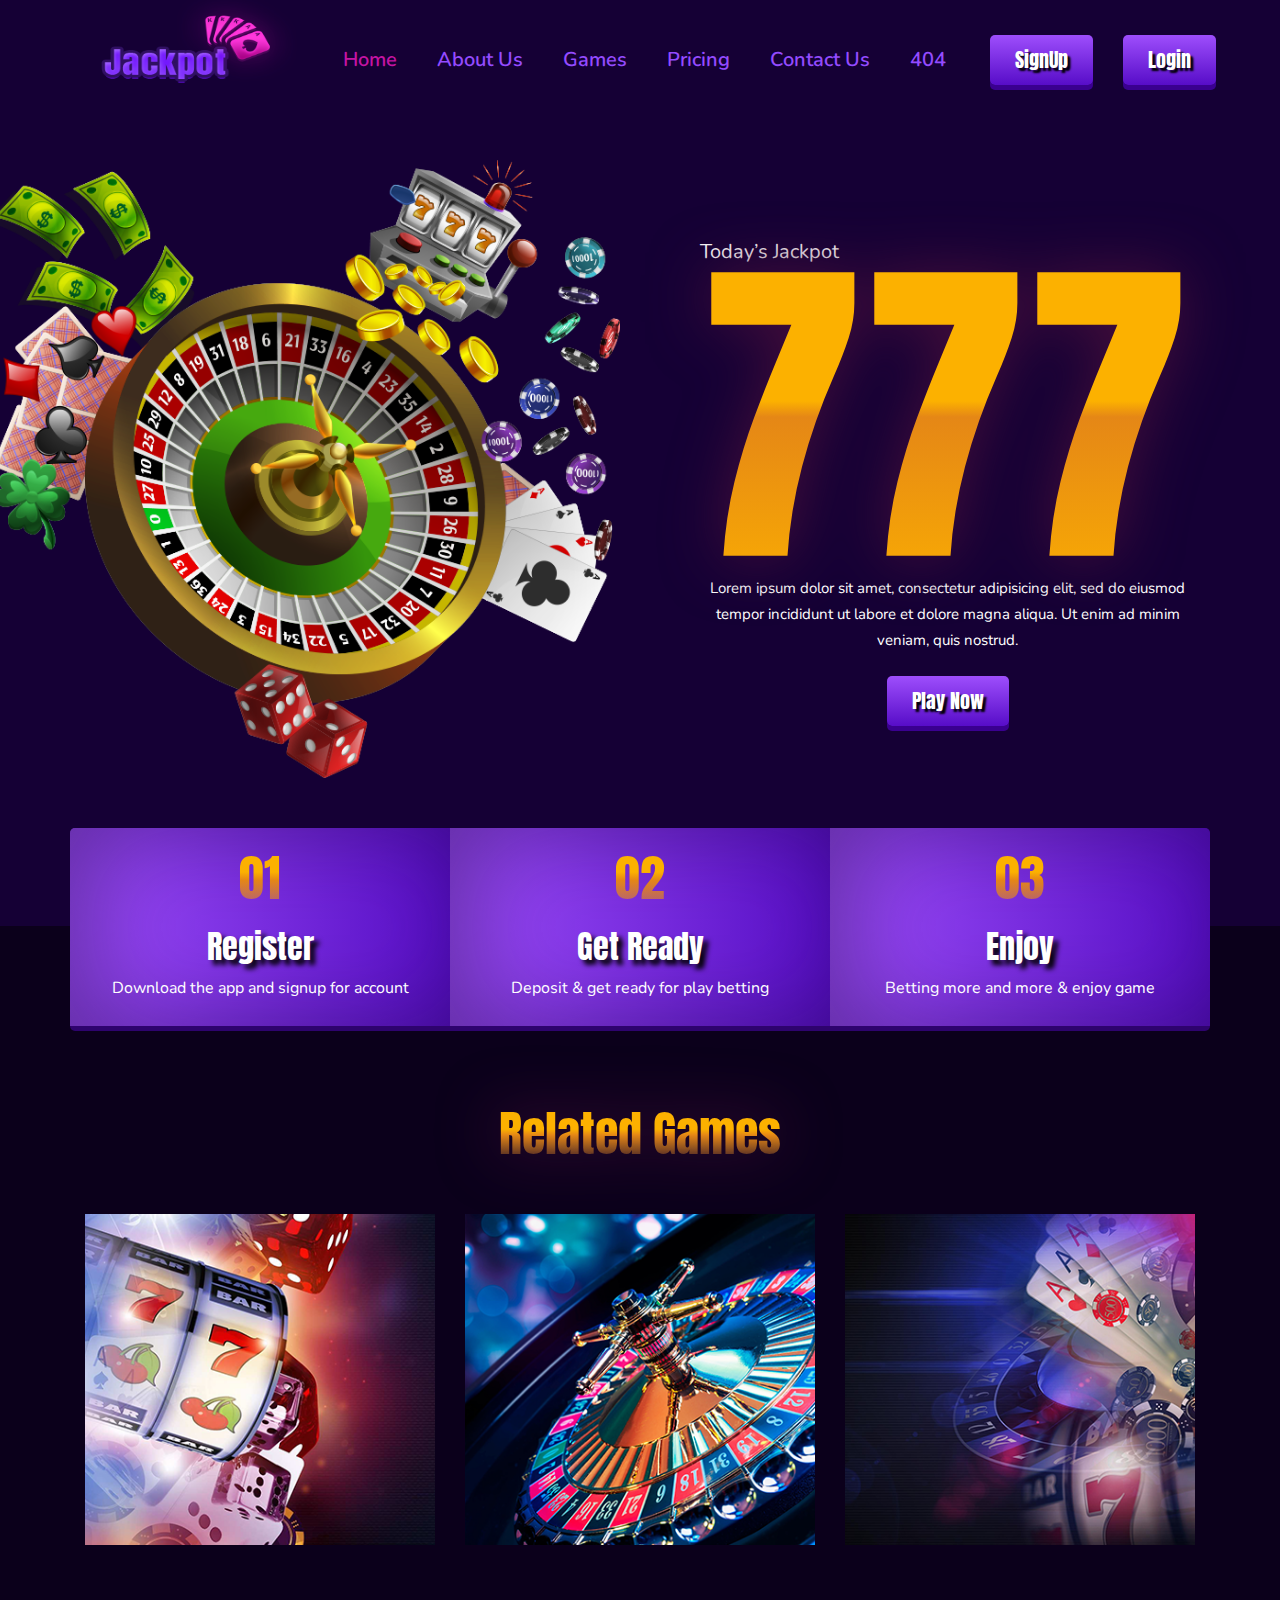
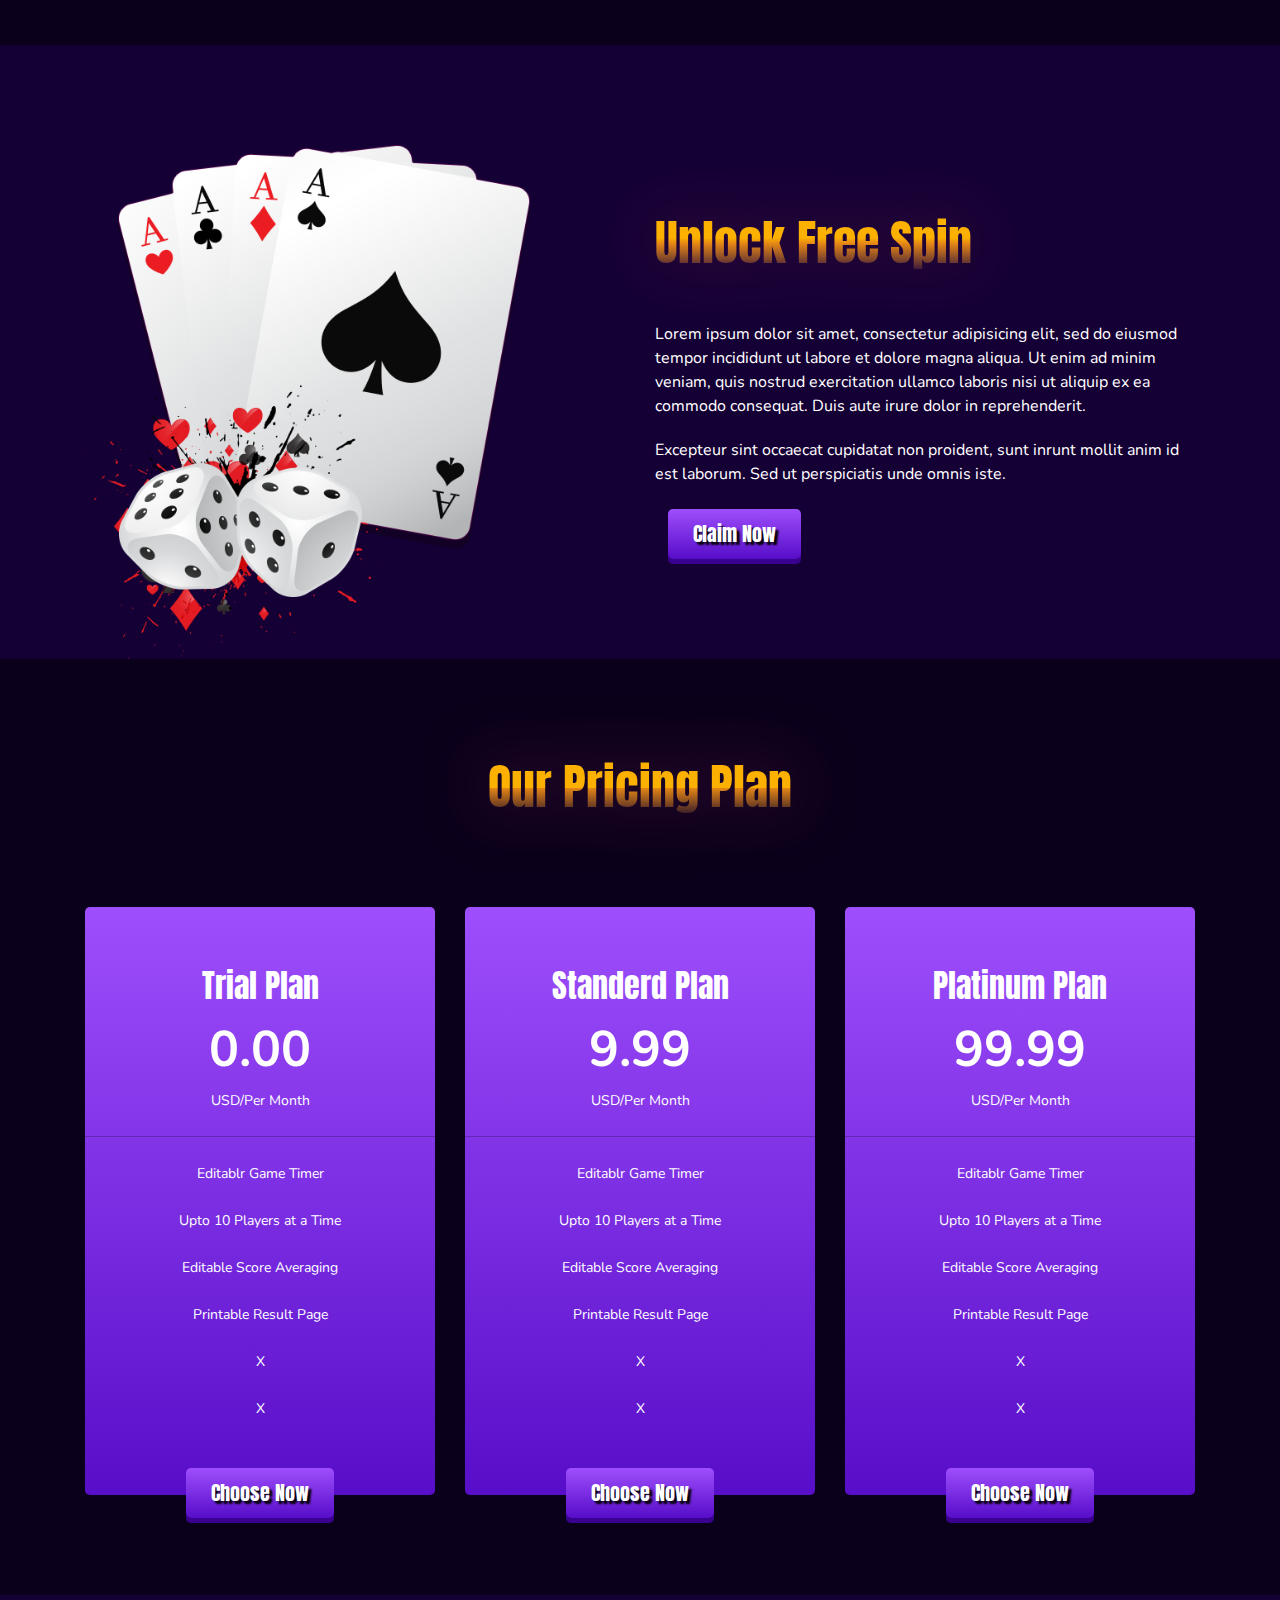
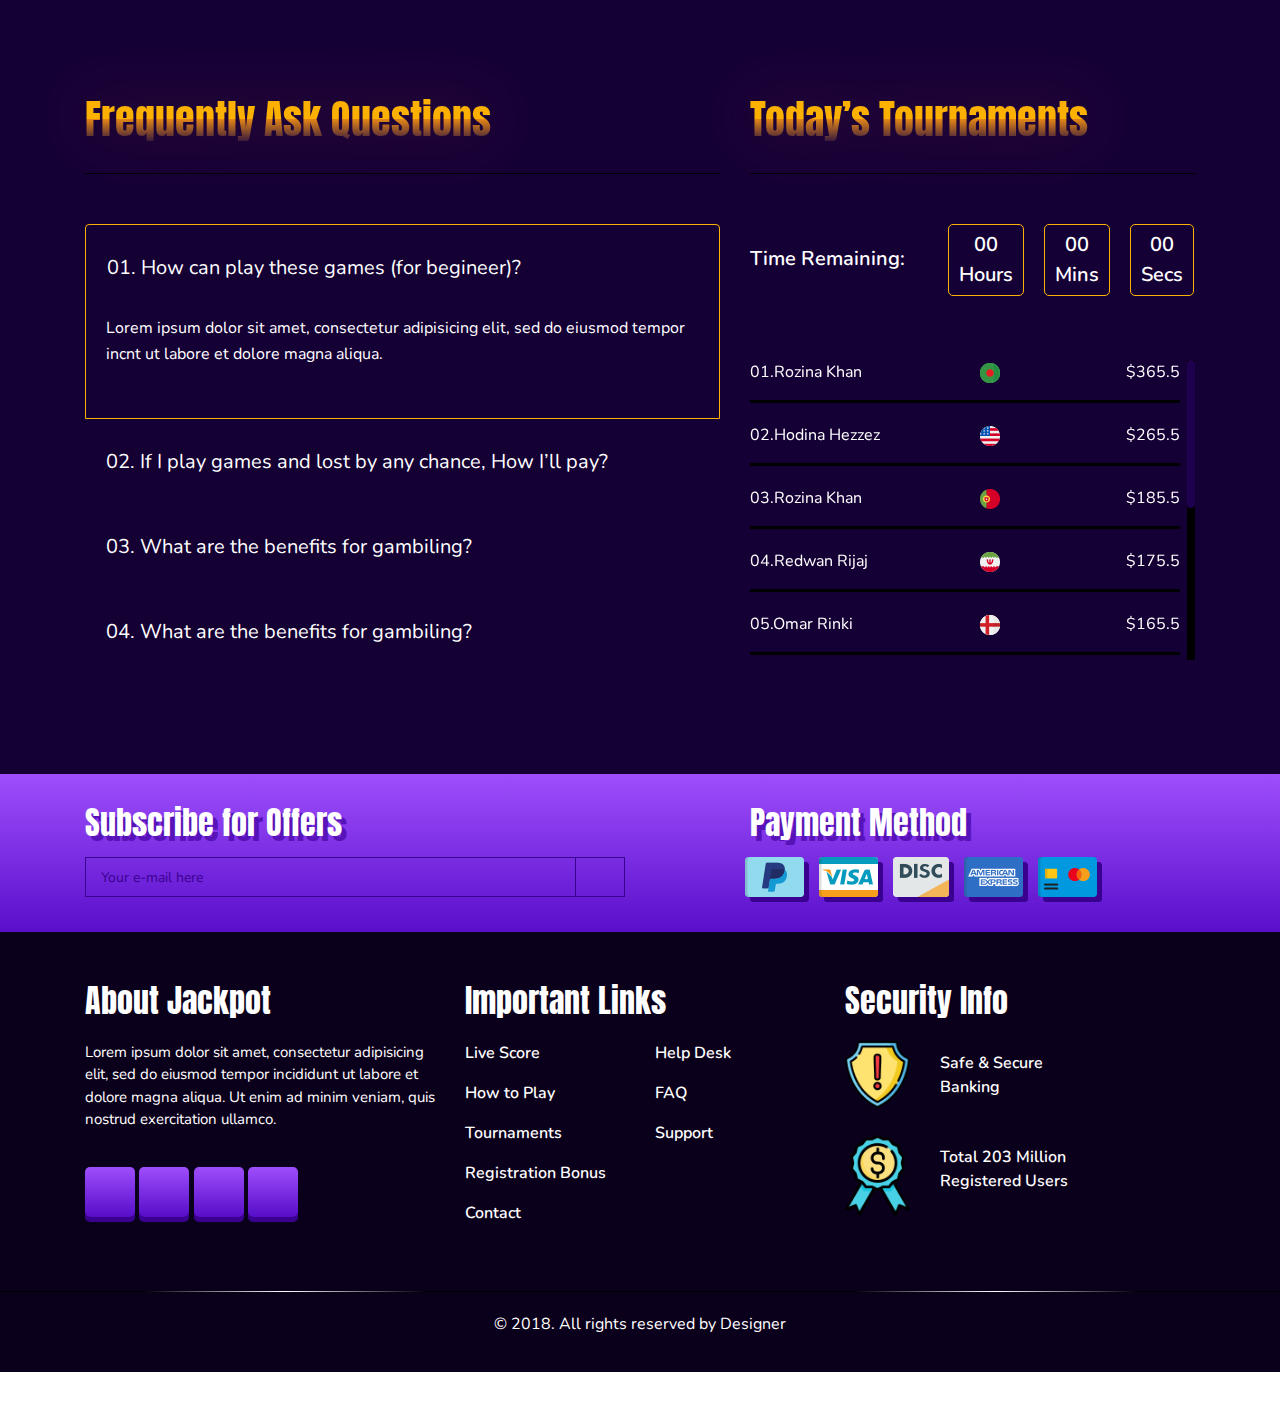
==== index.html @ cc7168d3 "first project" ====
<!DOCTYPE html>
<html lang="en">

<head>
    <meta charset="UTF-8">
    <meta name="viewport" content="width=device-width, initial-scale=1.0">
    <title>JACKPOT</title>
    <link rel="preconnect" href="https://fonts.gstatic.com">
    <link href="https://fonts.googleapis.com/css2?family=Anton&family=Nunito:wght@400;600&display=swap" rel="stylesheet">
    <link rel="stylesheet" href="css/bootstrap.min.css">
    <link rel="stylesheet" href="css/style.css">
</head>

<body>

    <!-- navbar part start -->
    <section id="menu">
        <div class="container">
            <nav class="navbar navbar-expand-lg">
                <a class="navbar-brand" href="index.html"><img src="images/logo.png" alt="logo" class="img-fluid"></a>
                <div class="collapse navbar-collapse" id="navbarNav">
                    <ul class="navbar-nav m-auto">
                        <li class="nav-item">
                            <a class="nav-link active" href="index.html">Home</a>
                        </li>
                        <li class="nav-item">
                            <a class="nav-link" href="about.html">About Us</a>
                        </li>
                        <li class="nav-item">
                            <a class="nav-link" href="games.html">Games</a>
                        </li>
                        <li class="nav-item">
                            <a class="nav-link" href="pricing.html">Pricing</a>
                        </li>
                        <li class="nav-item">
                            <a class="nav-link" href="contact.html">Contact Us</a>
                        </li>
                        <li class="nav-item">
                            <a class="nav-link" href="404.html">404</a>
                        </li>
                    </ul>
                    <div class="button ml-auto">
                        <button class="btn">
                            <a href="sign_up.html">SignUp</a>
                        </button>
                        <button class="btn">
                            <a href="login.html">Login</a>
                        </button>
                    </div>
                </div>
            </nav>
        </div>
    </section>
    <!-- navbar part end -->

    <!-- banner part start -->
    <section id="banner">
        <div class="container">
            <div class="row">
                <div class="col-lg-7">
                    <div class="banner_image">
                        <img src="images/banner1.png" alt="banner image" class="img-fluid w-100">
                    </div>
                </div>
                <div class="col-lg-5">
                    <div class="banner_text">
                        <h6>Today’s Jackpot</h6>
                        <h1>777</h1>
                        <p class="text-center text-white">Lorem ipsum dolor sit amet, consectetur adipisicing elit, sed do eiusmod tempor incididunt ut labore et dolore magna aliqua. Ut enim ad minim veniam, quis nostrud.</p>
                        <div class="play_button text-center">
                            <button class="btn">
                                <a href="#">Play Now</a>
                            </button>
                        </div>
                    </div>
                </div>
            </div>
        </div>
    </section>
    <!-- banner part end -->

    <!-- register part start -->
    <section id="register">
        <div class="container">
            <div class="get_ready">
                <div class="row">
                    <div class="col-lg-4 text-center px-0">
                        <div class="register reg_01">
                            <h1>01</h1>
                            <h2>Register</h2>
                            <p>Download the app and signup for account</p>
                        </div>
                    </div>
                    <div class="col-lg-4 text-center px-0">
                        <div class="register">
                            <h1>02</h1>
                            <h2>Get Ready</h2>
                            <p>Deposit &amp; get ready for play betting</p>
                        </div>
                    </div>
                    <div class="col-lg-4 text-center px-0">
                        <div class="register reg_03">
                            <h1>03</h1>
                            <h2>Enjoy</h2>
                            <p>Betting more and more &amp; enjoy game</p>
                        </div>
                    </div>
                </div>
            </div>
        </div>
    </section>
    <!-- register part end -->

    <!-- games part start -->
    <section id="games">
        <div class="container">
            <div class="games_heading text-center">
                <h1>Related Games</h1>
            </div>
            <div class="casino">
                <div class="row">
                    <div class="col-lg-4">
                        <div class="casino_game">
                            <img src="images/games1.jpg" alt="casino game" class="img-fluid">
                            <div class="casino_overlay text-center">
                                <h2>Casino Game</h2>
                                <button class="btn">
                                    <a href="#">Play Now</a>
                                </button>
                            </div>
                        </div>
                    </div>

                    <div class="col-lg-4">
                        <div class="casino_game">
                            <img src="images/games2.jpg" alt="casino game" class="img-fluid">
                            <div class="casino_overlay text-center">
                                <h2>Casino Game</h2>
                                <button class="btn">
                                    <a href="#">Play Now</a>
                                </button>
                            </div>
                        </div>
                    </div>

                    <div class="col-lg-4">
                        <div class="casino_game">
                            <img src="images/games3.jpg" alt="casino game" class="img-fluid">
                            <div class="casino_overlay text-center">
                                <h2>Casino Game</h2>
                                <button class="btn">
                                    <a href="#">Play Now</a>
                                </button>
                            </div>
                        </div>
                    </div>

                </div>
            </div>
        </div>
    </section>
    <!-- games part end -->

    <!-- unlock part start -->
    <section id="unlock">
        <div class="container">
            <div class="row">
                <div class="col-lg-5">
                    <div class="unlock_img">
                        <img src="images/home_card.png" alt="home card" class="img_fluid w-100">
                    </div>
                </div>
                <div class="col-lg-6 offset-lg-1">
                    <div class="unlock_text">
                        <h1>Unlock Free Spin</h1>
                        <p>Lorem ipsum dolor sit amet, consectetur adipisicing elit, sed do eiusmod tempor incididunt ut labore et dolore magna aliqua. Ut enim ad minim veniam, quis nostrud exercitation ullamco laboris nisi ut aliquip ex ea commodo consequat.
                            Duis aute irure dolor in reprehenderit. <span>Excepteur sint occaecat cupidatat non proident, sunt inrunt mollit anim id est laborum. Sed ut perspiciatis unde omnis iste.</span></p>
                        <button class="btn">
                            <a href="#">Claim Now</a>
                        </button>
                    </div>
                </div>
            </div>
        </div>
    </section>
    <!-- unlock part end -->

    <!-- pricing part start -->
    <section id="pricing">
        <div class="container">
            <div class="pricing_head_text text-center">
                <h1>Our Pricing Plan</h1>
            </div>
        </div>
        <div class="container">
            <div class="pricing_plan">
                <div class="row">
                    <div class="col-lg-4">
                        <div class="plan text-center text-white">
                            <div class="plan_text">
                                <button class="feature">
                                    Feature
                                </button>
                                <h1>Trial Plan</h1>
                                <h2>0.00</h2>
                                <p class="brdr_btm">USD/Per Month</p>
                                <p>Editablr Game Timer</p>
                                <p>Upto 10 Players at a Time</p>
                                <p>Editable Score Averaging</p>
                                <p>Printable Result Page</p>
                                <p>X</p>
                                <p>X</p>
                                <button class="btn choose">
                                    <a href="#">Choose Now</a>
                                </button>
                            </div>
                        </div>
                    </div>

                    <div class="col-lg-4">
                        <div class="plan text-center text-white">
                            <div class="plan_text">
                                <button class="feature">
                                    Feature
                                </button>
                                <h1>Standerd Plan</h1>
                                <h2>9.99</h2>
                                <p class="brdr_btm">USD/Per Month</p>
                                <p>Editablr Game Timer</p>
                                <p>Upto 10 Players at a Time</p>
                                <p>Editable Score Averaging</p>
                                <p>Printable Result Page</p>
                                <p>X</p>
                                <p>X</p>
                                <button class="btn choose">
                                    <a href="#">Choose Now</a>
                                </button>
                            </div>
                        </div>
                    </div>

                    <div class="col-lg-4">
                        <div class="plan text-center text-white">
                            <div class="plan_text">
                                <button class="feature">
                                    Feature
                                </button>
                                <h1>Platinum Plan</h1>
                                <h2>99.99</h2>
                                <p class="brdr_btm">USD/Per Month</p>
                                <p>Editablr Game Timer</p>
                                <p>Upto 10 Players at a Time</p>
                                <p>Editable Score Averaging</p>
                                <p>Printable Result Page</p>
                                <p>X</p>
                                <p>X</p>
                                <button class="btn choose">
                                    <a href="#">Choose Now</a>
                                </button>
                            </div>
                        </div>
                    </div>
                </div>
            </div>
        </div>
    </section>
    <!-- pricing part end -->

    <!-- faq part start -->
    <section id="faq">
        <div class="container">
            <div class="row">
                <div class="col-lg-7">
                    <div class="faq_left">
                        <div class="faq_head">
                            <h1>Frequently Ask Questions</h1>
                        </div>
                        <div class="accordian_part text-white">
                            <div class="accordion" id="accordionExample">
                                <div class="card crd_brdr">
                                    <div class="card-header" id="headingOne">
                                        <h2 class="mb-0">
                                            <button class="btn btn-link btn-block text-left" type="button" data-toggle="collapse" data-target="#collapseOne" aria-expanded="true" aria-controls="collapseOne">
                                                01. How can play these games (for begineer)?
                                                <i class="fas fa-sort-down"></i>	
                                      </button>
                                        </h2>
                                    </div>

                                    <div id="collapseOne" class="collapse show" aria-labelledby="headingOne" data-parent="#accordionExample">
                                        <div class="card-body">
                                            <p>Lorem ipsum dolor sit amet, consectetur adipisicing elit, sed do eiusmod tempor incnt ut labore et dolore magna aliqua.</p>
                                        </div>
                                    </div>
                                </div>
                                <div class="card">
                                    <div class="card-header" id="headingTwo">
                                        <h2 class="mb-0">
                                            <button class="btn btn-link btn-block text-left collapsed" type="button" data-toggle="collapse" data-target="#collapseTwo" aria-expanded="false" aria-controls="collapseTwo">
                                                02. If I play games and lost by any chance, How I’ll pay?
                                                <i class="fas fa-sort-down"></i>	
                                      </button>
                                        </h2>
                                    </div>
                                    <div id="collapseTwo" class="collapse" aria-labelledby="headingTwo" data-parent="#accordionExample">
                                        <div class="card-body">
                                            <p>Lorem ipsum dolor sit amet consectetur adipisicing elit. Iste, vitae.</p>
                                        </div>
                                    </div>
                                </div>
                                <div class="card">
                                    <div class="card-header" id="headingThree">
                                        <h2 class="mb-0">
                                            <button class="btn btn-link btn-block text-left collapsed" type="button" data-toggle="collapse" data-target="#collapseThree" aria-expanded="false" aria-controls="collapseThree">
                                                03. What are the benefits for gambiling?
                                                <i class="fas fa-sort-down"></i>
                                      </button>
                                        </h2>
                                    </div>
                                    <div id="collapseThree" class="collapse" aria-labelledby="headingThree" data-parent="#accordionExample">
                                        <div class="card-body">
                                            <p>Lorem, ipsum dolor sit amet consectetur adipisicing elit. Harum excepturi earum enim qui iure praesentium eos id dolore nemo nostrum?</p>
                                        </div>
                                    </div>
                                </div>
                                <div class="card">
                                    <div class="card-header" id="headingFour">
                                        <h2 class="mb-0">
                                            <button class="btn btn-link btn-block text-left collapsed" type="button" data-toggle="collapse" data-target="#collapseFour" aria-expanded="false" aria-controls="collapseFour">
                                                04. What are the benefits for gambiling?
                                                <i class="fas fa-sort-down"></i>
                                      </button>
                                        </h2>
                                    </div>
                                    <div id="collapseFour" class="collapse" aria-labelledby="headingFour" data-parent="#accordionExample">
                                        <div class="card-body">
                                            <p>Lorem ipsum dolor sit amet, consectetur adipisicing elit, sed do eiusmod tempor incnt ut labore et dolore magna aliqua. Ut enim ad minim veniam, quis nostrud exercitation ullamco laboris nisi ut aliquip ex ea
                                                commodo consequat.</p>
                                        </div>
                                    </div>
                                </div>
                            </div>
                        </div>
                    </div>
                </div>

                <div class="col-lg-5">
                    <div class="faq_right">
                        <div class="tournamnt_head">
                            <h1>Today’s Tournaments</h1>
                        </div>
                    </div>
                    <!-- countdown part -->
                    <div class="countdown_part">
                        <div class="row">
                            <div class="col-lg-5">
                                <p>Time Remaining:</p>
                            </div>
                            <div class="col-lg-7">
                                <div id="getting-started"></div>
                            </div>
                        </div>
                    </div>
                    <!-- scrollbar part -->
                    <div class="boxscroll scrollbar">
                        <div class="wrap">
                            <div class="winner">
                                <div class="row">
                                    <div class="col-lg-6">
                                        <p>01.Rozina Khan</p>
                                    </div>
                                    <div class="col-lg-2">
                                        <img src="images/flag1.png" alt="flag1" class="img-fluid">
                                    </div>
                                    <div class="col-lg-4 text-right">
                                        <p>$365.5</p>
                                    </div>
                                </div>
                            </div>
                            <div class="winner">
                                <div class="row">
                                    <div class="col-lg-6">
                                        <p>02.Hodina Hezzez</p>
                                    </div>
                                    <div class="col-lg-2">
                                        <img src="images/flag2.png" alt="flag1" class="img-fluid">
                                    </div>
                                    <div class="col-lg-4 text-right">
                                        <p>$265.5</p>
                                    </div>
                                </div>
                            </div>
                            <div class="winner">
                                <div class="row">
                                    <div class="col-lg-6">
                                        <p>03.Rozina Khan</p>
                                    </div>
                                    <div class="col-lg-2">
                                        <img src="images/flag3.png" alt="flag1" class="img-fluid">
                                    </div>
                                    <div class="col-lg-4 text-right">
                                        <p>$185.5</p>
                                    </div>
                                </div>
                            </div>
                            <div class="winner">
                                <div class="row">
                                    <div class="col-lg-6">
                                        <p>04.Redwan Rijaj</p>
                                    </div>
                                    <div class="col-lg-2">
                                        <img src="images/flag4.png" alt="flag1" class="img-fluid">
                                    </div>
                                    <div class="col-lg-4 text-right">
                                        <p>$175.5</p>
                                    </div>
                                </div>
                            </div>
                            <div class="winner">
                                <div class="row">
                                    <div class="col-lg-6">
                                        <p>05.Omar Rinki</p>
                                    </div>
                                    <div class="col-lg-2">
                                        <img src="images/flag5.png" alt="flag1" class="img-fluid">
                                    </div>
                                    <div class="col-lg-4 text-right">
                                        <p>$165.5</p>
                                    </div>
                                </div>
                            </div>
                            <div class="winner">
                                <div class="row">
                                    <div class="col-lg-6">
                                        <p>06.Rozina Khan</p>
                                    </div>
                                    <div class="col-lg-2">
                                        <img src="images/flag1.png" alt="flag1" class="img-fluid">
                                    </div>
                                    <div class="col-lg-4 text-right">
                                        <p>$365.5</p>
                                    </div>
                                </div>
                            </div>
                            <div class="winner">
                                <div class="row">
                                    <div class="col-lg-6">
                                        <p>07.Hodina Hezzez</p>
                                    </div>
                                    <div class="col-lg-2">
                                        <img src="images/flag2.png" alt="flag1" class="img-fluid">
                                    </div>
                                    <div class="col-lg-4 text-right">
                                        <p>$265.5</p>
                                    </div>
                                </div>
                            </div>
                            <div class="winner">
                                <div class="row">
                                    <div class="col-lg-6">
                                        <p>08.Rozina Khan</p>
                                    </div>
                                    <div class="col-lg-2">
                                        <img src="images/flag3.png" alt="flag1" class="img-fluid">
                                    </div>
                                    <div class="col-lg-4 text-right">
                                        <p>$185.5</p>
                                    </div>
                                </div>
                            </div>
                            <div class="winner">
                                <div class="row">
                                    <div class="col-lg-6">
                                        <p>09.Redwan Rijaj</p>
                                    </div>
                                    <div class="col-lg-2">
                                        <img src="images/flag4.png" alt="flag1" class="img-fluid">
                                    </div>
                                    <div class="col-lg-4 text-right">
                                        <p>$175.5</p>
                                    </div>
                                </div>
                            </div>
                            <div class="winner">
                                <div class="row">
                                    <div class="col-lg-6">
                                        <p>10.Omar Rinki</p>
                                    </div>
                                    <div class="col-lg-2">
                                        <img src="images/flag5.png" alt="flag1" class="img-fluid">
                                    </div>
                                    <div class="col-lg-4 text-right">
                                        <p>$165.5</p>
                                    </div>
                                </div>
                            </div>
                        </div>
                    </div>
                </div>
            </div>
        </div>
    </section>
    <!-- faq part start -->

    <!-- subscribe part start -->
    <section id="subscribe">
        <div class="container">
            <div class="row">
                <div class="col-lg-6">
                    <div class="subcription">
                        <h1>Subscribe for Offers</h1>
                        <form class="sub_form">
                            <input type="email" placeholder="Your e-mail here">
                            <button class="sub_btn" type="submit">
                                <i class="fas fa-paper-plane"></i>
                            </button>
                        </form>
                    </div>
                </div>
                <div class="col-lg-5 offset-lg-1">
                    <div class="payment">
                        <h1>Payment Method</h1>
                        <div class="row">
                            <img src="images/payment1.jpg" alt="pay_card" class="img-fluid">
                            <img src="images/payment2.jpg" alt="pay_card" class="img-fluid">
                            <img src="images/payment3.jpg" alt="pay_card" class="img-fluid">
                            <img src="images/payment4.jpg" alt="pay_card" class="img-fluid">
                            <img src="images/payment5.jpg" alt="pay_card" class="img-fluid">
                        </div>
                    </div>
                </div>
            </div>
        </div>
    </section>
    <!-- subscribe part end -->

    <!-- footer part start -->
    <section id="footer">
        <div class="container">
            <div class="row">
                <div class="col-lg-4">
                    <div class="footer_about">
                        <h1>About Jackpot</h1>
                        <p>Lorem ipsum dolor sit amet, consectetur adipisicing elit, sed do eiusmod tempor incididunt ut labore et dolore magna aliqua. Ut enim ad minim veniam, quis nostrud exercitation ullamco.</p>
                        <div class="footer_about_icon">
                            <a href="#"><i class="fab fa-facebook-f"></i></a>
                            <a href="#"><i class="fab fa-twitter"></i></a>
                            <a href="#"><i class="fab fa-google-plus-g"></i></a>
                            <a href="#"><i class="fab fa-pinterest-p"></i></a>
                        </div>
                    </div>
                </div>
                <div class="col-lg-4">
                    <div class="footer_links">
                        <h1>Important Links</h1>
                        <div class="imp_links">
                            <div class="row">
                                <div class="col-lg-6">
                                    <p>Live Score</p>
                                    <p>How to Play</p>
                                    <p>Tournaments</p>
                                    <p>Registration Bonus</p>
                                    <p>Contact</p>
                                </div>
                                <div class="col-lg-6">
                                    <p>Help Desk</p>
                                    <p>FAQ</p>
                                    <p>Support</p>
                                </div>
                            </div>
                        </div>
                    </div>
                </div>
                <div class="col-lg-4">
                    <div class="security_info">
                        <h1>Security Info</h1>
                        <div class="security_icon">
                            <div class="row">
                                <div class="col-lg-3">
                                    <img src="images/security1.png" alt="security" class="img-fluid">
                                </div>
                                <div class="col-lg-9">
                                    <p>Safe &amp; Secure <br>Banking</p>
                                </div>
                            </div>
                        </div>
                        <div class="security_icon">
                            <div class="row">
                                <div class="col-lg-3">
                                    <img src="images/security2.png" alt="security" class="img-fluid">
                                </div>
                                <div class="col-lg-9">
                                    <p>Total 203 Million <br>Registered Users</p>
                                </div>
                            </div>
                        </div>
                    </div>
                </div>
            </div>
        </div>
        <div class="b_b"></div>
    </section>
    <!-- footer part end -->

    <!-- copyright part start -->
    <section id="copyright">
        <div class="copy_text text-center text-white">
            <p>&copy; 2018. All rights reserved by Designer</p>
        </div>
    </section>
    <!-- copyright part end -->


    <script src="js/jquery-1.12.4.min.js"></script>
    <script src="js/bootstrap.min.js"></script>
    <script src="js/Font-Awesome.js"></script>
    <script src="js/jquery.countdown.min.js"></script>
    <script src="js/jquery.nicescroll.min.js"></script>
    <script src="js/script.js"></script>
</body>

</html>
---- css/style.css ----
* {
            margin: 0;
            padding: 0;
            outline: 0;
            scroll-behavior: smooth;
        }
        
        ul,
        ol {
            list-style: none;
        }
        
        a {
            text-decoration: none;
            text-transform: capitalize;
            display: inline-block;
        }
        
        h1,
        h2,
        h3,
        h4,
        h5,
        h6 {
            margin: 0;
            padding: 0;
        }
        
        body {
            margin-bottom: 50px;
        }
        /* all common css */
        
        #menu {
            padding-bottom: 10px;
            background: #150035;
            z-index: 999;
            margin-top: -20px;
        }
        
        .menubg {
            width: 100%;
            position: fixed;
            top: 0;
            z-index: 999999;
            background: #000 !important;
            animation: menu_scrl 1s;
        }
        
        @keyframes menu_scrl {
            from {
                top: -100px;
            }
            to {
                top: 0;
            }
        }
        
        .navbar-brand {
            height: 100px;
            width: 200px;
        }
        
        .navbar-brand img {
            height: 100%;
            width: 100%;
        }
        
        .navbar-nav .nav-link {
            color: #944bff;
            font-size: 20px;
            font-weight: 600;
            font-family: 'Nunito', sans-serif;
            transition: all linear .5s;
        }
        
        .navbar-expand-lg .navbar-collapse {
            padding-top: 40px;
            margin-right: -50px;
        }
        
        .navbar-nav .nav-item:hover .nav-link {
            color: #c514a3;
        }
        
        .navbar-expand-lg .navbar-nav .nav-link {
            padding: 0 20px;
        }
        
        .btn a {
            text-decoration: none;
            padding: 10px 25px;
            font-size: 20px;
            font-weight: 400;
            font-family: 'Anton', sans-serif;
            color: #fff;
            background-image: linear-gradient(#9e4efc, #570dc8);
            text-shadow: 3px 3px 2px #000000;
            box-shadow: 0px 5px 0px #3a0090;
            border-radius: 5px;
        }
        
        .btn a:hover {
            background-image: linear-gradient(#ff39dc, #a60084);
            box-shadow: 0px 5px 0px #661355;
        }
        
        #menu .active {
            color: #c514a3;
        }
        /* navbar part end */
        /* banner part start */
        
        #banner {
            padding-top: 50px;
            padding-bottom: 150px;
            background: #150035;
        }
        
        .banner_image img {
            margin-left: -100px;
        }
        
        .banner_text {
            margin-top: 80px;
            margin-left: -50px;
        }
        
        .banner_text h6 {
            color: #ffffff;
            font-size: 20px;
            font-weight: 400;
            font-family: 'Nunito', sans-serif;
        }
        
        .banner_text h1 {
            font-size: 330px;
            font-weight: 400;
            font-family: 'Anton', sans-serif;
            background: linear-gradient(#fcb100 46%, #e58716 50%, #fcb100);
            -webkit-text-fill-color: transparent;
            -webkit-background-clip: text;
            filter: drop-shadow(0 0 30px #460e3a);
            margin-top: -45px;
        }
        
        .banner_text p {
            font-size: 15px;
            font-weight: 400;
            font-family: 'Nunito', sans-serif;
            line-height: 26px;
            margin-top: -40px;
        }
        /* banner part end */
        /* register part start */
        
        .get_ready {
            position: relative;
            top: -100px;
        }
        
        .register {
            padding: 20px 0 10px 0;
            background-image: linear-gradient(to right, #9e4efc, #580ec8);
            border-bottom: 5px solid #2e036e;
            box-shadow: inset 20px 0px 100px 0px #1f074380;
        }
        
        .register h1 {
            font-size: 50px;
            font-weight: 400;
            font-family: 'Anton', sans-serif;
            padding-bottom: 20px;
            background: linear-gradient(#fcb100 30%, #e58716 40%, #fcb1);
            -webkit-text-fill-color: transparent;
            -webkit-background-clip: text;
        }
        
        .register h2 {
            font-size: 32px;
            font-weight: 400;
            font-family: 'Anton', sans-serif;
            color: #fff;
            padding-bottom: 10px;
            text-shadow: 5px 5px 5px #000;
        }
        
        .register p {
            font-size: 16px;
            font-weight: 400;
            font-family: 'Nunito', sans-serif;
            color: #fff;
        }
        
        .reg_01 {
            border-top-left-radius: 5px;
            border-bottom-left-radius: 5px;
        }
        
        .reg_03 {
            border-top-right-radius: 5px;
            border-bottom-right-radius: 5px;
        }
        /* register part end */
        /* games part start */
        
        #games {
            padding-top: 180px;
            padding-bottom: 100px;
            background: #0b001b;
            margin-top: -205px;
        }
        
        .games_heading h1 {
            font-size: 48px;
            font-weight: 400;
            font-family: 'Anton', sans-serif;
            background: linear-gradient(#fcb100 40%, #e58716 50%, #fcb1);
            -webkit-text-fill-color: transparent;
            -webkit-background-clip: text;
            filter: drop-shadow(0 0 30px #460e3a);
            margin-bottom: 50px;
        }
        
        .casino_game {
            position: relative;
        }
        
        .casino_overlay {
            position: absolute;
            top: 0;
            left: 0;
            background: rgba(19, 7, 61, 0.85);
            width: 100%;
            height: 100%;
            opacity: 0;
            transition: .5s;
        }
        
        .casino_game:hover .casino_overlay {
            opacity: 1;
        }
        
        .slick-center .casino_overlay {
            opacity: 1;
        }
        
        .casino_overlay h2 {
            font-size: 24px;
            font-weight: 400;
            font-family: 'Anton', sans-serif;
            color: #fff;
            position: absolute;
            left: 50%;
            top: 50%;
            transform: translate(-50%, -50%);
        }
        
        .casino_overlay button {
            position: absolute;
            left: 50%;
            bottom: 7%;
            transform: translate(-50%, -50%);
        }
        /* games part end */
        /* unlock part start */
        
        #unlock {
            padding-top: 100px;
            background: #150035;
        }
        
        .unlock_text {
            padding-top: 70px;
        }
        
        .unlock_text h1 {
            font-size: 48px;
            font-weight: 400;
            font-family: 'Anton', sans-serif;
            background: linear-gradient(#fcb100 40%, #e58716 50%, #fcb1);
            -webkit-text-fill-color: transparent;
            -webkit-background-clip: text;
            filter: drop-shadow(0 0 30px #460e3a);
            margin-bottom: 50px;
        }
        
        .unlock_text P {
            color: #fff;
            font-size: 16px;
            font-weight: 400;
            font-family: 'Nunito', sans-serif;
        }
        
        .unlock_text P span {
            display: block;
            padding-top: 20px;
        }
        /* unlock part end */
        /* pricing part start */
        
        #pricing {
            padding-top: 100px;
            padding-bottom: 100px;
            background: #0b001b;
        }
        
        .pricing_head_text h1 {
            font-size: 48px;
            font-weight: 400;
            font-family: 'Anton', sans-serif;
            background: linear-gradient(#fcb100 50%, #e58716 40%, #fcb1);
            -webkit-text-fill-color: transparent;
            -webkit-background-clip: text;
            filter: drop-shadow(0 0 30px #460e3a);
        }
        
        .pricing_plan {
            padding-top: 90px;
        }
        
        .plan {
            padding-top: 60px;
            padding-bottom: 60px;
            background-image: linear-gradient(#9e4efc, #580ec8);
            border-radius: 5px;
            position: relative;
            transition: 0.5s;
        }
        
        .plan h1 {
            color: #fff;
            font-size: 32px;
            font-weight: 400;
            font-family: 'Anton', sans-serif;
            padding-bottom: 15px;
        }
        
        .plan h2 {
            color: #fff;
            font-size: 50px;
            font-weight: 700;
            font-family: 'Nunito', sans-serif;
        }
        
        .plan p {
            color: #fff;
            font-size: 14px;
            font-weight: 400;
            font-family: 'Nunito', sans-serif;
            padding-top: 10px;
        }
        
        .plan .brdr_btm {
            border-bottom: 1px solid #6427b5;
            padding-bottom: 25px;
        }
        
        .plan .choose {
            position: absolute;
            left: 50%;
            bottom: -30px;
            transform: translateX(-50%);
        }
        
        .plan .feature {
            width: 100%;
            background-image: linear-gradient(#ff39dc, #a60084);
            box-shadow: 0px 5px 0px #661355;
            border-top-left-radius: 5px;
            border-top-right-radius: 5px;
            padding: 15px 0;
            font-size: 20px;
            font-weight: 600;
            font-family: 'Nunito', sans-serif;
            color: #fff;
            text-shadow: 2px 2px 2px #000000;
            border: none;
            position: absolute;
            top: 0;
            left: 0;
            opacity: 0;
            transition: 0.5s;
        }
        
        .plan:hover .feature {
            opacity: 1;
        }
        
        .plan:hover .choose a {
            background-image: linear-gradient(#ff39dc, #a60084);
            box-shadow: 0px 5px 0px #661355;
        }
        
        .plan_text {
            transition: 0.5s;
        }
        
        .plan:hover {
            margin-top: -30px;
        }
        
        .plan:hover .plan_text {
            margin-top: 50px;
        }
        /* pricing part end */
        /* faq part start */
        
        #faq {
            padding: 100px 0;
            background: #150035;
        }
        
        .faq_head {
            margin-bottom: 20px;
            border-bottom: 1px solid #000;
        }
        
        .faq_head h1 {
            font-size: 40px;
            font-weight: 400;
            font-family: 'Anton', sans-serif;
            background: linear-gradient(#fcb100 50%, #e58716 40%, #f3e3dd11);
            -webkit-text-fill-color: transparent;
            -webkit-background-clip: text;
            filter: drop-shadow(0 0 30px #460e3a);
            margin-bottom: 30px;
        }
        
        #faq .accordian_part {
            margin-top: 50px;
        }
        
        #faq .card {
            border: none;
            background: transparent;
            padding: 15px 0;
        }
        
        #faq .card-header {
            border-bottom: none;
        }
        
        #faq .btn-link {
            color: #fff;
            font-size: 20px;
            font-weight: 400;
            font-family: 'Nunito', sans-serif;
        }
        
        #faq .btn {
            padding: 0;
        }
        
        #faq .btn-link:hover {
            text-decoration: none;
            box-shadow: none;
        }
        
        #faq .btn-link:focus {
            text-decoration: none;
            box-shadow: none;
        }
        
        #faq .fas.fa-sort-down {
            position: absolute;
            right: 5%;
        }
        
        #faq .card-body {
            padding-right: 0;
        }
        
        #faq .card-body p {
            font-size: 16px;
            font-weight: 400;
            font-family: 'Nunito', sans-serif;
            line-height: 26px;
        }
        
        #faq .card.crd_brdr {
            border: 1px solid #fcb100;
            padding-right: 5px;
        }
        
        .tournamnt_head {
            margin-bottom: 20px;
            border-bottom: 1px solid #000;
        }
        
        .tournamnt_head h1 {
            font-size: 40px;
            font-weight: 400;
            font-family: 'Anton', sans-serif;
            background: linear-gradient(#fcb100 50%, #e58716 40%, #f3e3dd11);
            -webkit-text-fill-color: transparent;
            -webkit-background-clip: text;
            filter: drop-shadow(0 0 30px #460e3a);
            margin-bottom: 30px;
        }
        /* countdown part */
        
        .countdown_part {
            margin-top: 50px;
            margin-bottom: 50px;
        }
        
        .countdown_part p {
            font-size: 20px;
            font-weight: 600;
            font-family: 'Nunito', sans-serif;
            color: #fff;
            line-height: 70px;
        }
        
        #getting-started {
            display: flex;
        }
        
        #getting-started div {
            text-align: center;
            margin-right: 20px;
            border: 1px solid #fcb100;
            border-radius: 5px;
        }
        
        #getting-started div span {
            color: #fff;
            font-size: 20px;
            font-weight: 600;
            font-family: 'Nunito', sans-serif;
            display: block;
            padding: 5px 10px;
        }
        
        #getting-started div span:nth-child(2) {
            margin-top: -10px;
        }
        /* scrollbar part */
        
        .scrollbar {
            height: 300px;
            padding-right: 15px;
            overflow: scroll;
        }
        
        .scrollbar p {
            font-size: 16px;
            font-weight: 400;
            font-family: 'Nunito', sans-serif;
            color: #fff;
        }
        
        .winner {
            margin-bottom: 20px;
            border-bottom: 3px solid #000;
        }
        /* faq part end */
        /* subscribe part start */
        
        #subscribe {
            padding-top: 30px;
            padding-bottom: 30px;
            background-image: linear-gradient(#9e4efc, #590fca);
            box-shadow: 0px 5px 0px #3a0090;
        }
        
        .subcription h1 {
            color: #fff;
            font-size: 32px;
            font-weight: 400;
            font-family: 'Anton', sans-serif;
            padding-bottom: 15px;
            text-shadow: 5px 5px 0 #5813b8;
        }
        
        .sub_form input {
            height: 40px;
            width: 100%;
            border: 1px solid #3a0090;
            padding-left: 15px;
            background: transparent;
        }
        
        .sub_form input::placeholder {
            font-size: 14px;
            font-weight: 400;
            font-family: 'Nunito', sans-serif;
            color: #3a0090;
        }
        
        .sub_form {
            position: relative;
        }
        
        .sub_btn {
            position: absolute;
            right: 0;
            top: 0px;
            height: 40px;
            width: 50px;
            background: transparent;
            border: none;
            border-left: 1px solid #3a0090;
        }
        
        .payment h1 {
            color: #fff;
            font-size: 32px;
            font-weight: 400;
            font-family: 'Anton', sans-serif;
            padding-bottom: 15px;
            text-shadow: 5px 5px 0 #5813b8;
        }
        
        .payment img {
            margin-left: 10px;
        }
        /* subscribe part end */
        /* footer part start */
        
        #footer .b_b {
            height: 1px;
            width: 100%;
            background-image: linear-gradient(to right, #000, #000, #fff, #000, #000, #000, #000, #fff, #000, #000);
            margin-top: 50px;
        }
        
        #footer {
            padding-top: 50px;
            background: #0b001b;
        }
        
        .footer_about h1 {
            font-size: 32px;
            font-weight: 400;
            font-family: 'Anton', sans-serif;
            color: #fff;
            padding-bottom: 20px;
        }
        
        .footer_about p {
            font-size: 15px;
            font-weight: 400;
            font-family: 'Nunito', sans-serif;
            color: #fff;
            padding-bottom: 20px;
        }
        
        .footer_about_icon a {
            font-size: 20px;
            color: #fff;
            height: 50px;
            width: 50px;
            background-image: linear-gradient(#9e4efc, #570dc8);
            text-shadow: 3px 3px 2px #000000;
            box-shadow: 0px 5px 0px #3a0090;
            border-radius: 5px;
            text-align: center;
            line-height: 50px;
        }
        
        .footer_about_icon a:hover {
            background-image: linear-gradient(#ff39dc, #a60084);
            box-shadow: 0px 5px 0px #661355;
        }
        
        .footer_links h1 {
            font-size: 32px;
            font-weight: 400;
            font-family: 'Anton', sans-serif;
            color: #fff;
            padding-bottom: 20px;
        }
        
        .imp_links p {
            color: #fff;
            font-size: 16px;
            font-weight: 600;
            font-family: 'Nunito', sans-serif;
        }
        
        .security_info h1 {
            font-size: 32px;
            font-weight: 400;
            font-family: 'Anton', sans-serif;
            color: #fff;
            padding-bottom: 20px;
        }
        
        .security_icon {
            margin-bottom: 20px;
        }
        
        .security_icon p {
            color: #fff;
            font-size: 16px;
            font-weight: 600;
            font-family: 'Nunito', sans-serif;
            padding-top: 10px;
        }
        /* footer part end */
        /* copyright part start */
        
        #copyright {
            padding: 20px 0;
            background: #0b001b;
        }
        
        .copy_text p {
            font-size: 16px;
            font-weight: 400;
            font-family: 'Nunito', sans-serif;
        }
        /* copyright part end */
        /* ............home page end............... */
        /* ............about page start.............. */
        /* about banner part start */
        
        #about_banner {
            padding: 100px 0 210px 0;
            background: #150035;
        }
        
        .about_banner_text h1 {
            font-size: 48px;
            font-weight: 400;
            font-family: 'Anton', sans-serif;
            background: linear-gradient(#fcb100 50%, #e58716 40%, #f3e3dd11);
            -webkit-text-fill-color: transparent;
            -webkit-background-clip: text;
            filter: drop-shadow(0 0 30px #460e3a);
        }
        
        .about_banner_text a {
            color: #fff;
            font-size: 24px;
            font-weight: 400;
            font-family: 'Anton', sans-serif;
            text-align: center;
            text-shadow: 3px 6px 0px #1f004f;
            display: inline-block;
        }
        
        .about_banner_text span {
            color: #fff;
            font-size: 24px;
            font-weight: 400;
            font-family: 'Anton', sans-serif;
            text-shadow: 3px 6px 0px #1f004f;
            padding: 0 5px;
            text-decoration: none;
        }
        
        .about_banner_text a:hover {
            text-decoration: none;
        }
        
        .about_banner_text a.active {
            color: #ff39dc;
        }
        /* about banner part end */
        /* about video part start */
        
        #about_video {
            padding-top: 220px;
            padding-bottom: 50px;
            background: #0e0120;
            margin-top: -205px;
        }
        
        .unlock_text {
            padding-top: 70px;
        }
        
        .unlock_text h1 {
            font-size: 48px;
            font-weight: 400;
            font-family: 'Anton', sans-serif;
            background: linear-gradient(#fcb100 40%, #e58716 50%, #fcb1);
            -webkit-text-fill-color: transparent;
            -webkit-background-clip: text;
            filter: drop-shadow(0 0 30px #460e3a);
            margin-bottom: 50px;
        }
        
        .unlock_text P {
            color: #fff;
            font-size: 16px;
            font-weight: 400;
            font-family: 'Nunito', sans-serif;
        }
        
        .unlock_text P span {
            display: block;
            padding-top: 20px;
        }
        
        .about_vdo_play .vdo_ply i {
            color: #fff;
            height: 50px;
            width: 50px;
            font-size: 16px;
            text-align: center;
            border-radius: 50%;
            line-height: 50px;
            background-image: linear-gradient(#9e4efc, #570dc8);
            text-shadow: 3px 3px 2px #000000;
            transition: 0.5s;
        }
        
        .about_vdo_play:hover a {
            text-decoration: none;
        }
        
        .about_vdo_play .vdo_ply span {
            color: #fff;
            font-size: 16px;
            font-weight: 400;
            font-family: 'Nunito', sans-serif;
            margin-left: 10px;
            transition: 0.5s;
        }
        
        .about_vdo_play .vdo_ply:hover i {
            background-image: linear-gradient(#ff39dc, #a60084);
            text-shadow: 3px 3px 2px #000000;
        }
        
        .about_vdo_play .vdo_ply:hover span {
            color: #a60084;
        }
        /* about video part end */
        /* about casino part start */
        
        #about_games {
            padding-top: 100px;
            padding-bottom: 150px;
            background: #150035;
        }
        
        .about_games_heading h1 {
            font-size: 48px;
            font-weight: 400;
            font-family: 'Anton', sans-serif;
            background: linear-gradient(#fcb100 40%, #e58716 50%, #fcb1);
            -webkit-text-fill-color: transparent;
            -webkit-background-clip: text;
            filter: drop-shadow(0 0 30px #460e3a);
            margin-bottom: 50px;
        }
        
        .about_casino_game {
            position: relative;
        }
        
        .about_casino_overlay {
            position: absolute;
            top: 0;
            left: 0;
            background: #13073dd9;
            width: 100%;
            height: 100%;
            opacity: 0;
            transition: .5s;
        }
        
        .about_casino_game:hover .about_casino_overlay {
            opacity: 1;
        }
        
        .slick-center .about_casino_overlay {
            opacity: 1;
        }
        
        .about_casino_overlay h2 {
            font-size: 24px;
            font-weight: 400;
            font-family: 'Anton', sans-serif;
            color: #fff;
            position: absolute;
            left: 50%;
            top: 50%;
            transform: translate(-50%, -50%);
        }
        
        .about_casino_overlay button {
            position: absolute;
            left: 50%;
            bottom: 7%;
            transform: translate(-50%, -50%);
        }
        
        #about_games ul li button {
            height: 15px;
            width: 15px;
            border-radius: 50%;
            font-size: 0;
            background: #570dc8;
            outline: 0;
            box-shadow: 0px 3px 0px #3a0090;
            border: none;
        }
        
        #about_games ul li {
            display: inline-block;
            margin: 0 5px;
        }
        
        #about_games ul {
            position: absolute;
            left: 50%;
            transform: translateX(-50%);
            bottom: -25%;
        }
        
        #about_games ul .slick-active button {
            background: #c902a1;
            border: none;
            box-shadow: 0px 3px 0px #a60084;
        }
        /* about casino part end */
        /* ................about page end................ */
        /* ................pricing page page................ */
        
        #pricing_plan {
            padding-top: 220px;
            padding-bottom: 100px;
            background: #0b001b;
            margin-top: -205px;
        }
        /* ................pricing page end................ */
        /* .................contact page start.............. */
        
        #contact {
            padding-top: 260px;
            padding-bottom: 130px;
            background: url(../images/05_Contact_us_back.jpg);
            background-size: cover;
            background-position: center;
            background-repeat: no-repeat;
            margin-top: -205px;
        }
        
        .cntct_icon {
            margin-top: 5px;
        }
        
        .cntct_address {
            margin-left: 20px;
        }
        
        .cntct_icon i {
            font-size: 30px;
            color: #fff;
            padding: 30px;
            border-radius: 5px;
            background-image: linear-gradient(#9e4efc, #570dc8);
            text-shadow: 3px 3px 2px #000000;
            border-bottom: 5px solid #3a0090;
            transition: 0.5s;
        }
        
        .cntct_icon i:hover {
            background-image: linear-gradient(#ff39dc, #a60084);
            border-bottom: 5px solid #a60084;
        }
        
        .cntct_address h1 {
            font-size: 24px;
            font-weight: 400;
            font-family: 'Anton', sans-serif;
            color: #fff;
            margin-bottom: 20px;
        }
        
        .cntct_address p {
            font-size: 20px;
            font-weight: 400;
            font-family: 'Nunito', sans-serif;
            color: #fff;
        }
        /* ................contact page end.............. */
        /* ................sign up page start................ */
        
        #sign_up {
            padding-top: 220px;
            padding-bottom: 50px;
            background: #0b001b;
            margin-top: -205px;
            background: url(../images/06_Sign_up_Page.png);
            background-size: cover;
            background-repeat: no-repeat;
            background-position: center;
        }
        
        .sign_up_text h1 {
            font-size: 28px;
            font-weight: 400;
            font-family: 'Anton', sans-serif;
            color: #fff;
            line-height: 30px;
            padding-bottom: 5px;
        }
        
        .sign_up_text p {
            font-size: 16px;
            font-weight: 400;
            font-family: 'Nunito', sans-serif;
            color: #fff;
            position: relative;
            margin-bottom: 50px;
        }
        
        .sign_up_text p::after {
            position: absolute;
            content: '';
            left: 0;
            bottom: -20px;
            width: 60px;
            height: 3px;
            background: #fff;
            border-radius: 2px;
        }
        
        .sign_up_form .name_input {
            margin-top: 60px;
        }
        
        .full_name_input input {
            width: 100%;
            margin-bottom: 50px;
            padding: 15px 30px 15px 0;
            background: transparent;
            border: 0;
            border-bottom: 1px solid #fff;
            color: #fff;
        }
        
        .full_name_input input::placeholder {
            color: #fff;
            font-size: 14px;
            font-weight: 400;
            font-family: 'Nunito', sans-serif;
        }
        
        .main_sign_up .full_name_input {
            position: relative;
        }
        
        .main_sign_up .full_name_input i {
            position: absolute;
            right: 20px;
            top: 18%;
            color: #fff;
        }
        
        .fas.fa-envelope.eml {
            margin-right: -15px;
        }
        
        .fas.fa-lock.eml {
            margin-right: -15px;
        }
        
        .main_sign_up button {
            padding: 14px 30px;
            background-image: linear-gradient(#9e4efc, #570dc8);
            text-shadow: 3px 3px 2px #000000;
            color: #ffffff;
            font-size: 20px;
            font-weight: 400;
            font-family: 'Anton', sans-serif;
            box-shadow: 0px 5px 0px 0px #3a0090;
            text-shadow: 5px 5px 0px #5813b8cc;
            width: 100%;
            border: 0;
            margin-bottom: 25px;
            cursor: pointer;
            border-radius: 5px;
        }
        
        .main_sign_up button:hover {
            background-image: linear-gradient(#ff39dc, #a60084);
            box-shadow: 0px 5px 0px 0px #661355;
        }
        
        .main_sign_up button:focus {
            outline: 0;
        }
        
        .main_sign_up p {
            font-size: 16px;
            font-weight: 400;
            font-family: 'Nunito', sans-serif;
            color: #fff;
            display: inline-block;
            line-height: 50px;
        }
        
        .main_sign_up p a {
            color: #ff39dc;
            text-decoration: none;
        }
        
        .rgstr_with span {
            font-size: 16px;
            font-weight: 400;
            font-family: 'Nunito', sans-serif;
            color: #fff;
        }
        
        .rgstr_with a {
            position: relative;
        }
        
        .rgstr_with i {
            font-size: 16px;
            color: #fff;
            height: 50px;
            width: 50px;
            background-image: linear-gradient(#9e4efc, #570dc8);
            text-shadow: 3px 3px 2px #000;
            box-shadow: 0px 5px 0px 0px #3a0090;
            text-align: center;
            line-height: 50px;
            margin-left: 15px;
            cursor: pointer;
            transition: 0.5s;
            border-radius: 5px;
        }
        
        .rgstr_with i:hover {
            background-image: linear-gradient(#ff39dc, #a60084);
            box-shadow: 0px 5px 0px 0px #661355;
        }
        
        .rgstr_with i:after {
            position: absolute;
            content: "";
            right: -10px;
            top: 50%;
            transform: translateY(-50%);
            width: 1px;
            height: 50%;
            background: #330080;
        }
        
        .rgstr_with a:last-child i:after {
            display: none;
        }
        /* ................sign up page end................ */
        /* ................error page start................ */
        
        #error {
            padding: 90px 0;
            background: #150035;
        }
        
        .error_button {
            margin-top: 50px;
        }
        /* ................error page end................ */
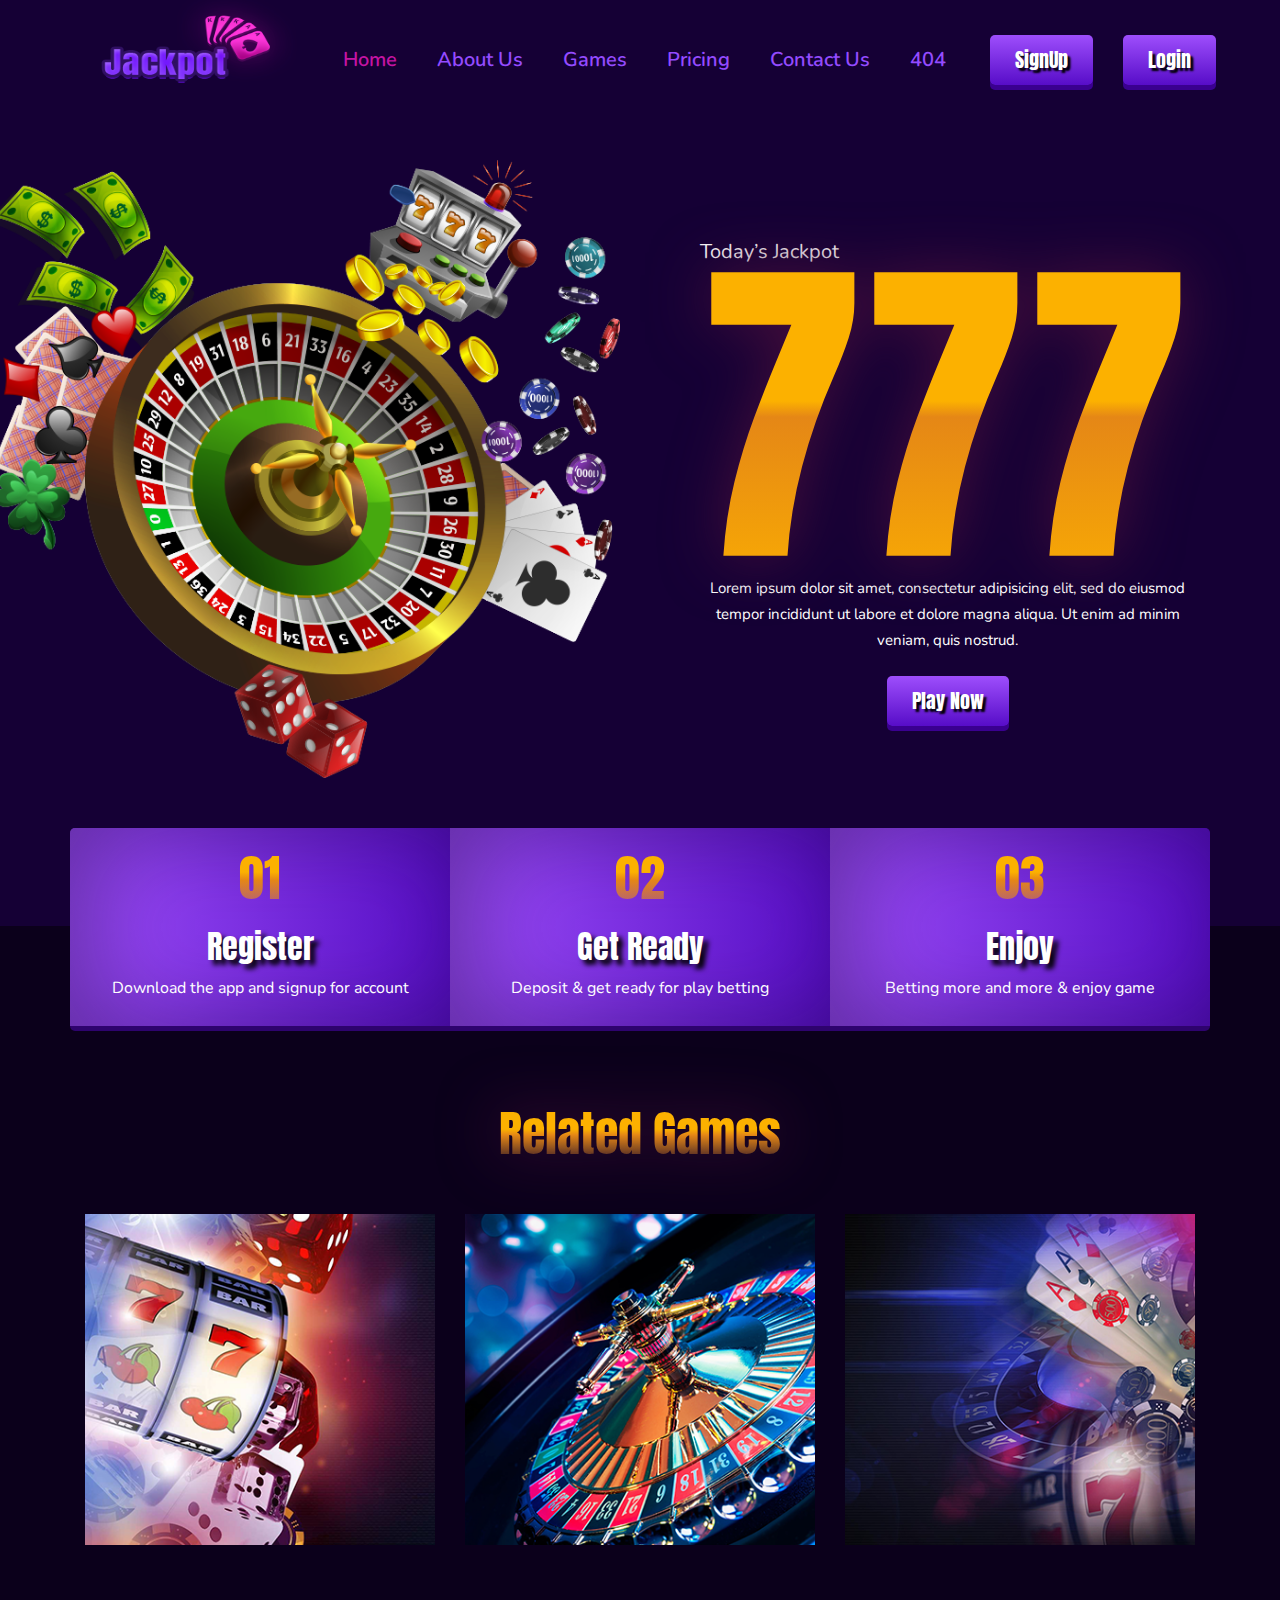
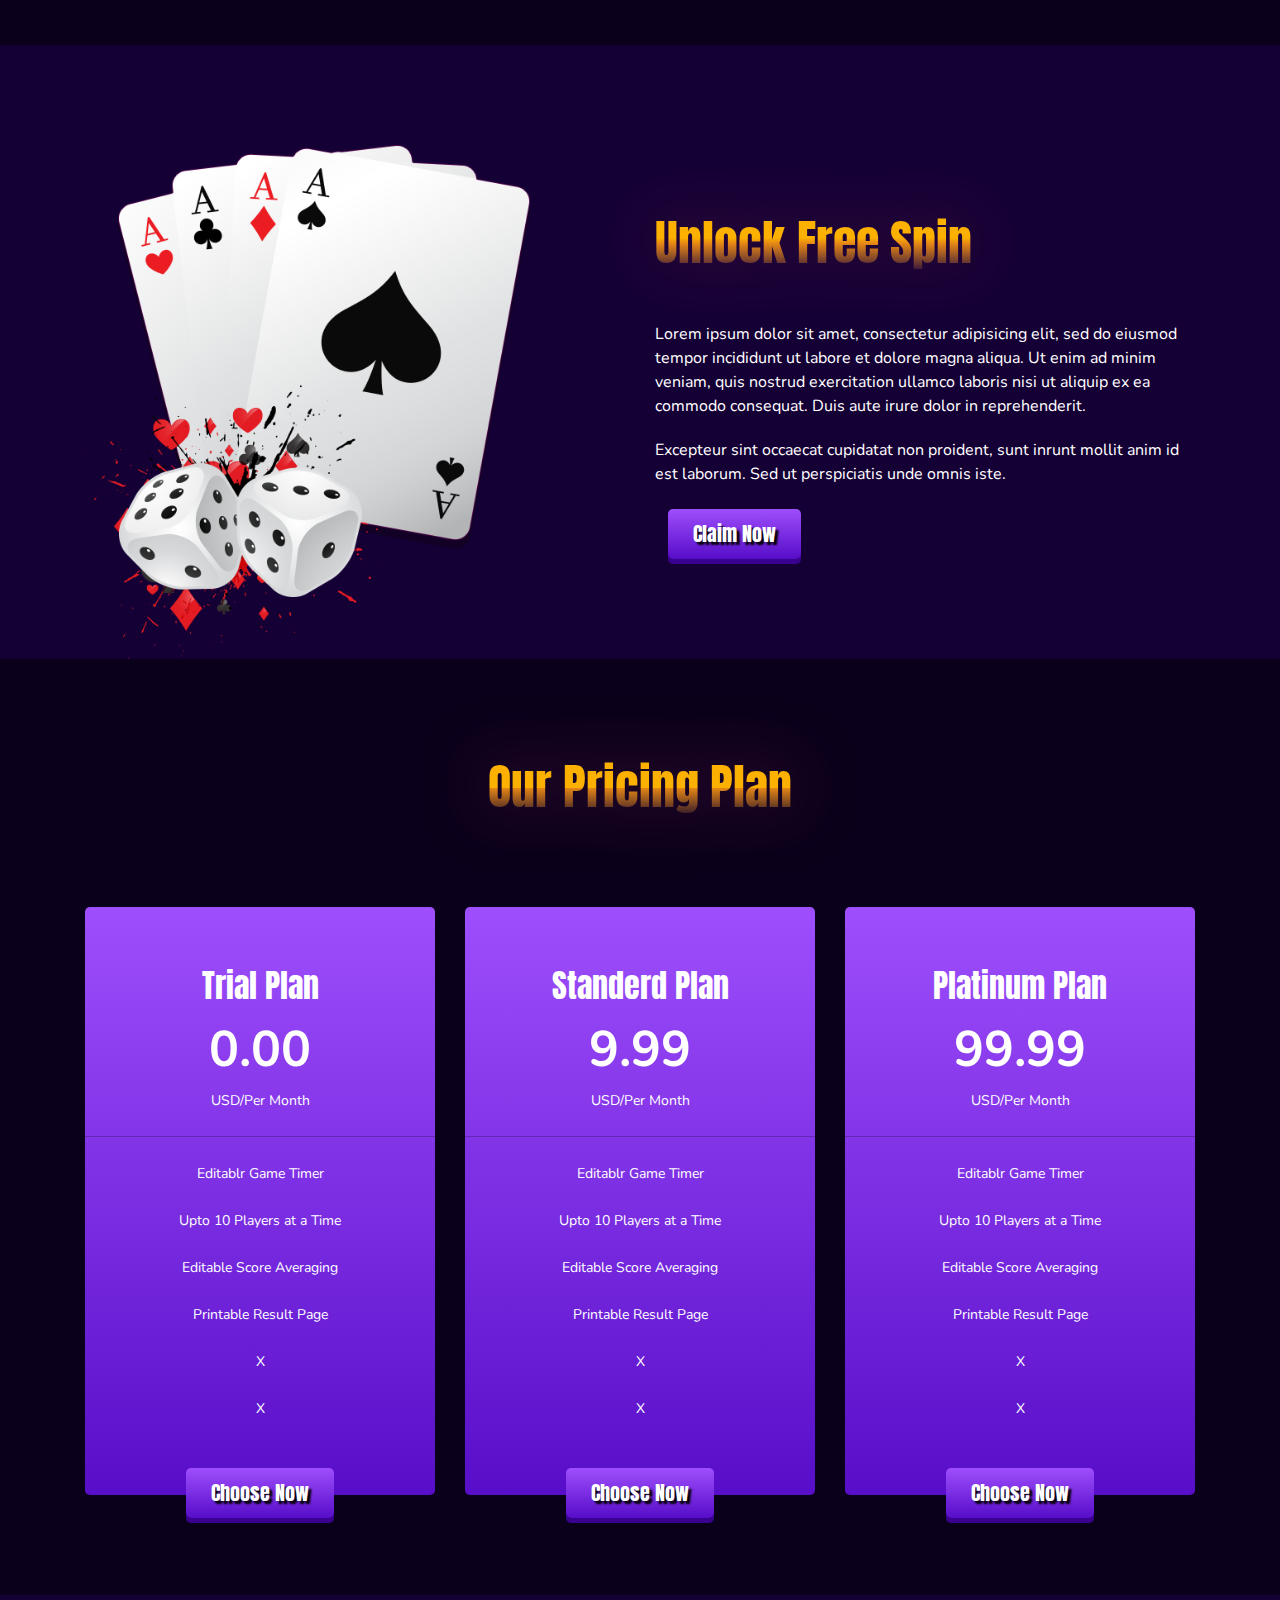
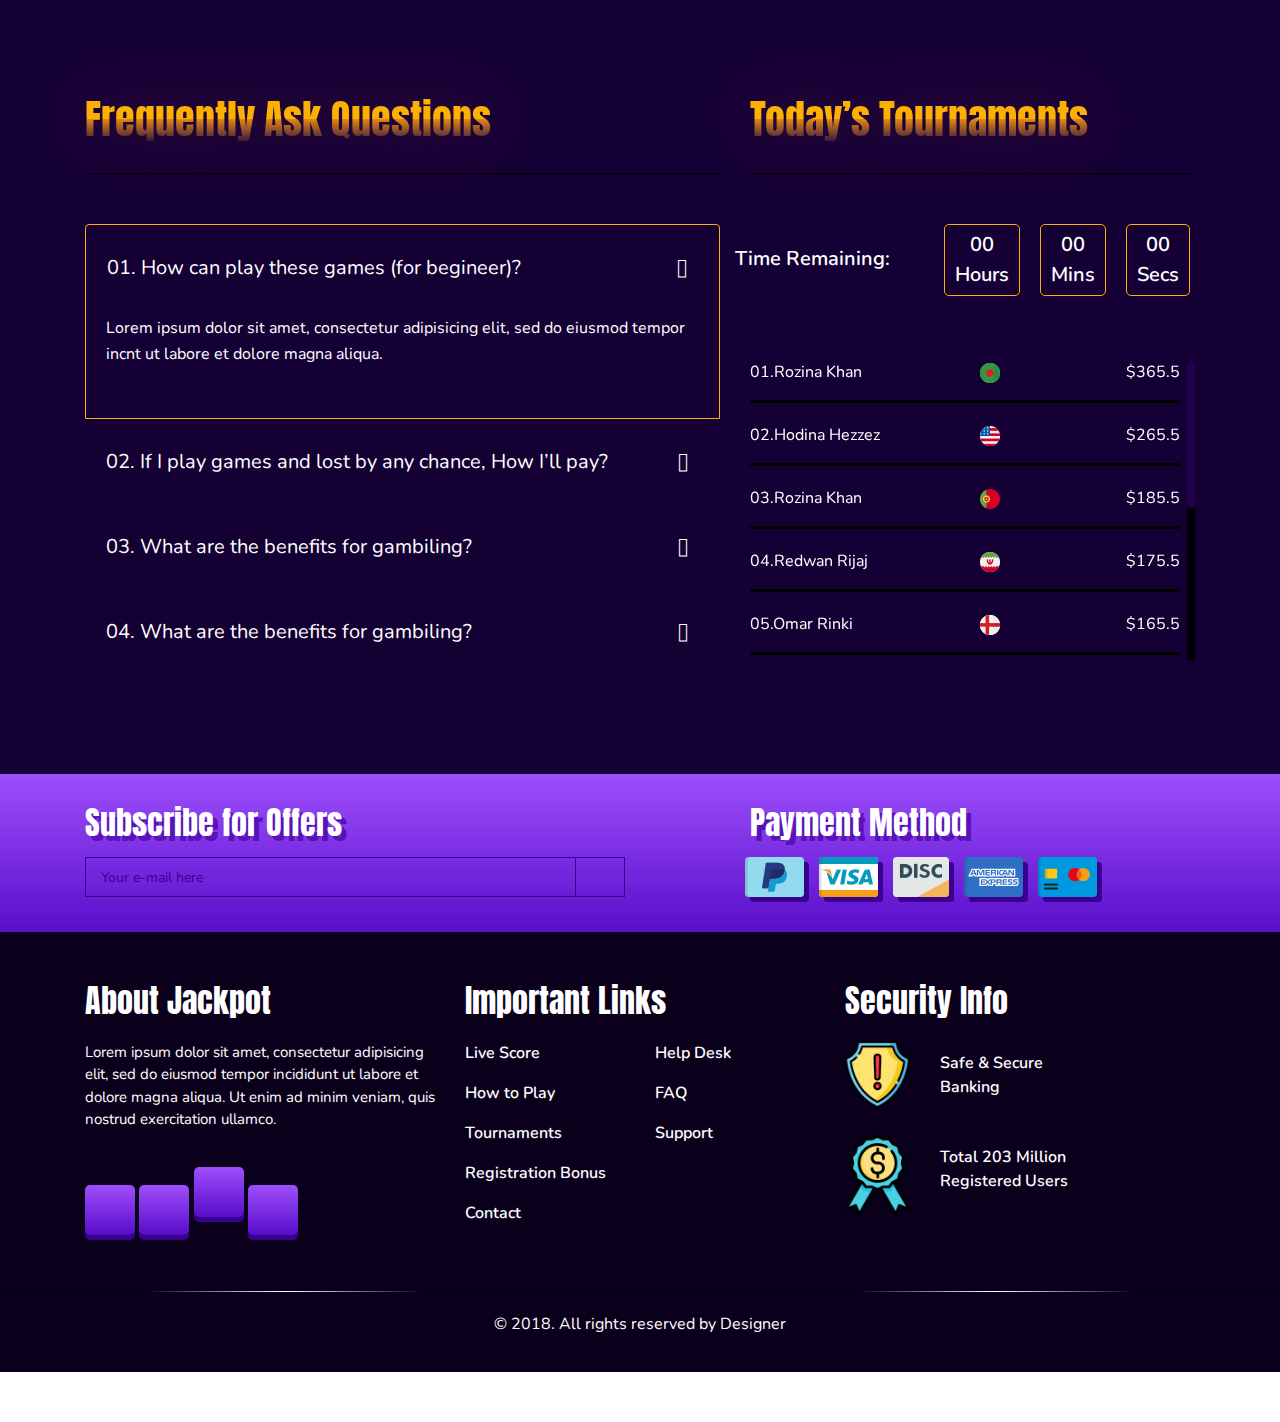
==== commit de42ad49: "responsive all pages" ====
--- a/index.html
+++ b/index.html
@@ -8,7 +8,9 @@
     <link rel="preconnect" href="https://fonts.gstatic.com">
     <link href="https://fonts.googleapis.com/css2?family=Anton&family=Nunito:wght@400;600&display=swap" rel="stylesheet">
     <link rel="stylesheet" href="css/bootstrap.min.css">
+    <link rel="stylesheet" href="css/font-awesome.min.css">
     <link rel="stylesheet" href="css/style.css">
+    <link rel="stylesheet" href="css/responsive.css">
 </head>
 
 <body>
@@ -18,6 +20,9 @@
         <div class="container">
             <nav class="navbar navbar-expand-lg">
                 <a class="navbar-brand" href="index.html"><img src="images/logo.png" alt="logo" class="img-fluid"></a>
+                <button class="navbar-toggler" type="button" data-toggle="collapse" data-target="#navbarNav" aria-controls="navbarNav" aria-expanded="false" aria-label="Toggle navigation">
+                    <i class="fas fa-bars"></i>
+                </button>
                 <div class="collapse navbar-collapse" id="navbarNav">
                     <ul class="navbar-nav m-auto">
                         <li class="nav-item">
@@ -119,7 +124,7 @@
             </div>
             <div class="casino">
                 <div class="row">
-                    <div class="col-lg-4">
+                    <div class="col-lg-4 col-md-6 col-sm-6">
                         <div class="casino_game">
                             <img src="images/games1.jpg" alt="casino game" class="img-fluid">
                             <div class="casino_overlay text-center">
@@ -131,7 +136,7 @@
                         </div>
                     </div>
 
-                    <div class="col-lg-4">
+                    <div class="col-lg-4 col-md-6 col-sm-6">
                         <div class="casino_game">
                             <img src="images/games2.jpg" alt="casino game" class="img-fluid">
                             <div class="casino_overlay text-center">
@@ -143,7 +148,7 @@
                         </div>
                     </div>
 
-                    <div class="col-lg-4">
+                    <div class="col-lg-4 col-md-6 col-sm-6">
                         <div class="casino_game">
                             <img src="images/games3.jpg" alt="casino game" class="img-fluid">
                             <div class="casino_overlay text-center">
@@ -195,7 +200,7 @@
         <div class="container">
             <div class="pricing_plan">
                 <div class="row">
-                    <div class="col-lg-4">
+                    <div class="col-lg-4 col-md-6 col-sm-12">
                         <div class="plan text-center text-white">
                             <div class="plan_text">
                                 <button class="feature">
@@ -217,7 +222,7 @@
                         </div>
                     </div>
 
-                    <div class="col-lg-4">
+                    <div class="col-lg-4 col-md-6 col-sm-12">
                         <div class="plan text-center text-white">
                             <div class="plan_text">
                                 <button class="feature">
@@ -239,7 +244,7 @@
                         </div>
                     </div>
 
-                    <div class="col-lg-4">
+                    <div class="col-lg-4 col-md-6 col-sm-12">
                         <div class="plan text-center text-white">
                             <div class="plan_text">
                                 <button class="feature">
@@ -352,11 +357,11 @@
                     </div>
                     <!-- countdown part -->
                     <div class="countdown_part">
-                        <div class="row">
-                            <div class="col-lg-5">
+                        <div class="row d-flex justify-content-between flex-wrap">
+                            <div class="">
                                 <p>Time Remaining:</p>
                             </div>
-                            <div class="col-lg-7">
+                            <div class="">
                                 <div id="getting-started"></div>
                             </div>
                         </div>
@@ -538,7 +543,7 @@
     <section id="footer">
         <div class="container">
             <div class="row">
-                <div class="col-lg-4">
+                <div class="col-lg-4 col-md-4 col-sm-12">
                     <div class="footer_about">
                         <h1>About Jackpot</h1>
                         <p>Lorem ipsum dolor sit amet, consectetur adipisicing elit, sed do eiusmod tempor incididunt ut labore et dolore magna aliqua. Ut enim ad minim veniam, quis nostrud exercitation ullamco.</p>
@@ -550,7 +555,7 @@
                         </div>
                     </div>
                 </div>
-                <div class="col-lg-4">
+                <div class="col-lg-4 col-md-4 col-sm-12">
                     <div class="footer_links">
                         <h1>Important Links</h1>
                         <div class="imp_links">
@@ -571,7 +576,7 @@
                         </div>
                     </div>
                 </div>
-                <div class="col-lg-4">
+                <div class="col-lg-4 col-md-4 col-sm-12">
                     <div class="security_info">
                         <h1>Security Info</h1>
                         <div class="security_icon">
--- a/css/style.css
+++ b/css/style.css
@@ -4,18 +4,15 @@
             outline: 0;
             scroll-behavior: smooth;
         }
-        
         ul,
         ol {
             list-style: none;
         }
-        
         a {
             text-decoration: none;
             text-transform: capitalize;
             display: inline-block;
         }
-        
         h1,
         h2,
         h3,
@@ -25,19 +22,17 @@
             margin: 0;
             padding: 0;
         }
-        
         body {
             margin-bottom: 50px;
         }
         /* all common css */
-        
+
         #menu {
             padding-bottom: 10px;
             background: #150035;
             z-index: 999;
             margin-top: -20px;
         }
-        
         .menubg {
             width: 100%;
             position: fixed;
@@ -56,16 +51,20 @@
             }
         }
         
+        .navbar-toggler {
+            color: #ffffff;
+            padding-right: 5%;
+            font-size: 32px;
+            margin-top: 32px;
+        }
         .navbar-brand {
             height: 100px;
             width: 200px;
         }
-        
         .navbar-brand img {
             height: 100%;
             width: 100%;
         }
-        
         .navbar-nav .nav-link {
             color: #944bff;
             font-size: 20px;
@@ -73,20 +72,16 @@
             font-family: 'Nunito', sans-serif;
             transition: all linear .5s;
         }
-        
         .navbar-expand-lg .navbar-collapse {
             padding-top: 40px;
             margin-right: -50px;
         }
-        
         .navbar-nav .nav-item:hover .nav-link {
             color: #c514a3;
         }
-        
         .navbar-expand-lg .navbar-nav .nav-link {
             padding: 0 20px;
         }
-        
         .btn a {
             text-decoration: none;
             padding: 10px 25px;
@@ -99,40 +94,34 @@
             box-shadow: 0px 5px 0px #3a0090;
             border-radius: 5px;
         }
-        
         .btn a:hover {
             background-image: linear-gradient(#ff39dc, #a60084);
             box-shadow: 0px 5px 0px #661355;
         }
-        
         #menu .active {
             color: #c514a3;
         }
         /* navbar part end */
+
         /* banner part start */
-        
         #banner {
             padding-top: 50px;
             padding-bottom: 150px;
             background: #150035;
         }
-        
         .banner_image img {
             margin-left: -100px;
         }
-        
         .banner_text {
             margin-top: 80px;
             margin-left: -50px;
         }
-        
         .banner_text h6 {
             color: #ffffff;
             font-size: 20px;
             font-weight: 400;
             font-family: 'Nunito', sans-serif;
         }
-        
         .banner_text h1 {
             font-size: 330px;
             font-weight: 400;
@@ -143,7 +132,6 @@
             filter: drop-shadow(0 0 30px #460e3a);
             margin-top: -45px;
         }
-        
         .banner_text p {
             font-size: 15px;
             font-weight: 400;
@@ -152,20 +140,18 @@
             margin-top: -40px;
         }
         /* banner part end */
+        
         /* register part start */
-        
         .get_ready {
             position: relative;
             top: -100px;
         }
-        
         .register {
             padding: 20px 0 10px 0;
             background-image: linear-gradient(to right, #9e4efc, #580ec8);
             border-bottom: 5px solid #2e036e;
             box-shadow: inset 20px 0px 100px 0px #1f074380;
         }
-        
         .register h1 {
             font-size: 50px;
             font-weight: 400;
@@ -175,7 +161,6 @@
             -webkit-text-fill-color: transparent;
             -webkit-background-clip: text;
         }
-        
         .register h2 {
             font-size: 32px;
             font-weight: 400;
@@ -184,33 +169,29 @@
             padding-bottom: 10px;
             text-shadow: 5px 5px 5px #000;
         }
-        
         .register p {
             font-size: 16px;
             font-weight: 400;
             font-family: 'Nunito', sans-serif;
             color: #fff;
         }
-        
         .reg_01 {
             border-top-left-radius: 5px;
             border-bottom-left-radius: 5px;
         }
-        
         .reg_03 {
             border-top-right-radius: 5px;
             border-bottom-right-radius: 5px;
         }
         /* register part end */
+
         /* games part start */
-        
         #games {
             padding-top: 180px;
             padding-bottom: 100px;
             background: #0b001b;
             margin-top: -205px;
         }
-        
         .games_heading h1 {
             font-size: 48px;
             font-weight: 400;
@@ -221,11 +202,9 @@
             filter: drop-shadow(0 0 30px #460e3a);
             margin-bottom: 50px;
         }
-        
         .casino_game {
             position: relative;
         }
-        
         .casino_overlay {
             position: absolute;
             top: 0;
@@ -236,15 +215,12 @@
             opacity: 0;
             transition: .5s;
         }
-        
         .casino_game:hover .casino_overlay {
             opacity: 1;
         }
-        
         .slick-center .casino_overlay {
             opacity: 1;
         }
-        
         .casino_overlay h2 {
             font-size: 24px;
             font-weight: 400;
@@ -255,7 +231,6 @@
             top: 50%;
             transform: translate(-50%, -50%);
         }
-        
         .casino_overlay button {
             position: absolute;
             left: 50%;
@@ -263,17 +238,15 @@
             transform: translate(-50%, -50%);
         }
         /* games part end */
+
         /* unlock part start */
-        
         #unlock {
             padding-top: 100px;
             background: #150035;
         }
-        
         .unlock_text {
             padding-top: 70px;
         }
-        
         .unlock_text h1 {
             font-size: 48px;
             font-weight: 400;
@@ -284,27 +257,24 @@
             filter: drop-shadow(0 0 30px #460e3a);
             margin-bottom: 50px;
         }
-        
         .unlock_text P {
             color: #fff;
             font-size: 16px;
             font-weight: 400;
             font-family: 'Nunito', sans-serif;
         }
-        
         .unlock_text P span {
             display: block;
             padding-top: 20px;
         }
         /* unlock part end */
+
         /* pricing part start */
-        
         #pricing {
             padding-top: 100px;
             padding-bottom: 100px;
             background: #0b001b;
         }
-        
         .pricing_head_text h1 {
             font-size: 48px;
             font-weight: 400;
@@ -314,11 +284,9 @@
             -webkit-background-clip: text;
             filter: drop-shadow(0 0 30px #460e3a);
         }
-        
         .pricing_plan {
             padding-top: 90px;
         }
-        
         .plan {
             padding-top: 60px;
             padding-bottom: 60px;
@@ -327,7 +295,6 @@
             position: relative;
             transition: 0.5s;
         }
-        
         .plan h1 {
             color: #fff;
             font-size: 32px;
@@ -335,14 +302,12 @@
             font-family: 'Anton', sans-serif;
             padding-bottom: 15px;
         }
-        
         .plan h2 {
             color: #fff;
             font-size: 50px;
             font-weight: 700;
             font-family: 'Nunito', sans-serif;
         }
-        
         .plan p {
             color: #fff;
             font-size: 14px;
@@ -350,19 +315,16 @@
             font-family: 'Nunito', sans-serif;
             padding-top: 10px;
         }
-        
         .plan .brdr_btm {
             border-bottom: 1px solid #6427b5;
             padding-bottom: 25px;
         }
-        
         .plan .choose {
             position: absolute;
             left: 50%;
             bottom: -30px;
             transform: translateX(-50%);
         }
-        
         .plan .feature {
             width: 100%;
             background-image: linear-gradient(#ff39dc, #a60084);
@@ -382,40 +344,33 @@
             opacity: 0;
             transition: 0.5s;
         }
-        
         .plan:hover .feature {
             opacity: 1;
         }
-        
         .plan:hover .choose a {
             background-image: linear-gradient(#ff39dc, #a60084);
             box-shadow: 0px 5px 0px #661355;
         }
-        
         .plan_text {
             transition: 0.5s;
         }
-        
         .plan:hover {
             margin-top: -30px;
         }
-        
         .plan:hover .plan_text {
             margin-top: 50px;
         }
         /* pricing part end */
+
         /* faq part start */
-        
         #faq {
             padding: 100px 0;
             background: #150035;
         }
-        
         .faq_head {
             margin-bottom: 20px;
             border-bottom: 1px solid #000;
         }
-        
         .faq_head h1 {
             font-size: 40px;
             font-weight: 400;
@@ -426,68 +381,55 @@
             filter: drop-shadow(0 0 30px #460e3a);
             margin-bottom: 30px;
         }
-        
         #faq .accordian_part {
             margin-top: 50px;
         }
-        
         #faq .card {
             border: none;
             background: transparent;
             padding: 15px 0;
         }
-        
         #faq .card-header {
             border-bottom: none;
         }
-        
         #faq .btn-link {
             color: #fff;
             font-size: 20px;
             font-weight: 400;
             font-family: 'Nunito', sans-serif;
         }
-        
         #faq .btn {
             padding: 0;
         }
-        
         #faq .btn-link:hover {
             text-decoration: none;
             box-shadow: none;
         }
-        
         #faq .btn-link:focus {
             text-decoration: none;
             box-shadow: none;
         }
-        
         #faq .fas.fa-sort-down {
             position: absolute;
             right: 5%;
         }
-        
         #faq .card-body {
             padding-right: 0;
         }
-        
         #faq .card-body p {
             font-size: 16px;
             font-weight: 400;
             font-family: 'Nunito', sans-serif;
             line-height: 26px;
         }
-        
         #faq .card.crd_brdr {
             border: 1px solid #fcb100;
             padding-right: 5px;
         }
-        
         .tournamnt_head {
             margin-bottom: 20px;
             border-bottom: 1px solid #000;
         }
-        
         .tournamnt_head h1 {
             font-size: 40px;
             font-weight: 400;
@@ -498,13 +440,12 @@
             filter: drop-shadow(0 0 30px #460e3a);
             margin-bottom: 30px;
         }
+
         /* countdown part */
-        
         .countdown_part {
             margin-top: 50px;
             margin-bottom: 50px;
         }
-        
         .countdown_part p {
             font-size: 20px;
             font-weight: 600;
@@ -512,18 +453,15 @@
             color: #fff;
             line-height: 70px;
         }
-        
         #getting-started {
             display: flex;
         }
-        
         #getting-started div {
             text-align: center;
             margin-right: 20px;
             border: 1px solid #fcb100;
             border-radius: 5px;
         }
-        
         #getting-started div span {
             color: #fff;
             font-size: 20px;
@@ -532,39 +470,35 @@
             display: block;
             padding: 5px 10px;
         }
-        
         #getting-started div span:nth-child(2) {
             margin-top: -10px;
         }
+
         /* scrollbar part */
-        
         .scrollbar {
             height: 300px;
             padding-right: 15px;
             overflow: scroll;
         }
-        
         .scrollbar p {
             font-size: 16px;
             font-weight: 400;
             font-family: 'Nunito', sans-serif;
             color: #fff;
         }
-        
         .winner {
             margin-bottom: 20px;
             border-bottom: 3px solid #000;
         }
         /* faq part end */
+
         /* subscribe part start */
-        
         #subscribe {
             padding-top: 30px;
             padding-bottom: 30px;
             background-image: linear-gradient(#9e4efc, #590fca);
             box-shadow: 0px 5px 0px #3a0090;
         }
-        
         .subcription h1 {
             color: #fff;
             font-size: 32px;
@@ -573,7 +507,6 @@
             padding-bottom: 15px;
             text-shadow: 5px 5px 0 #5813b8;
         }
-        
         .sub_form input {
             height: 40px;
             width: 100%;
@@ -581,18 +514,15 @@
             padding-left: 15px;
             background: transparent;
         }
-        
         .sub_form input::placeholder {
             font-size: 14px;
             font-weight: 400;
             font-family: 'Nunito', sans-serif;
             color: #3a0090;
         }
-        
         .sub_form {
             position: relative;
         }
-        
         .sub_btn {
             position: absolute;
             right: 0;
@@ -603,7 +533,6 @@
             border: none;
             border-left: 1px solid #3a0090;
         }
-        
         .payment h1 {
             color: #fff;
             font-size: 32px;
@@ -612,25 +541,22 @@
             padding-bottom: 15px;
             text-shadow: 5px 5px 0 #5813b8;
         }
-        
         .payment img {
             margin-left: 10px;
         }
         /* subscribe part end */
+
         /* footer part start */
-        
         #footer .b_b {
             height: 1px;
             width: 100%;
             background-image: linear-gradient(to right, #000, #000, #fff, #000, #000, #000, #000, #fff, #000, #000);
             margin-top: 50px;
         }
-        
         #footer {
             padding-top: 50px;
             background: #0b001b;
         }
-        
         .footer_about h1 {
             font-size: 32px;
             font-weight: 400;
@@ -638,7 +564,6 @@
             color: #fff;
             padding-bottom: 20px;
         }
-        
         .footer_about p {
             font-size: 15px;
             font-weight: 400;
@@ -646,7 +571,6 @@
             color: #fff;
             padding-bottom: 20px;
         }
-        
         .footer_about_icon a {
             font-size: 20px;
             color: #fff;
@@ -659,12 +583,10 @@
             text-align: center;
             line-height: 50px;
         }
-        
         .footer_about_icon a:hover {
             background-image: linear-gradient(#ff39dc, #a60084);
             box-shadow: 0px 5px 0px #661355;
         }
-        
         .footer_links h1 {
             font-size: 32px;
             font-weight: 400;
@@ -672,14 +594,12 @@
             color: #fff;
             padding-bottom: 20px;
         }
-        
         .imp_links p {
             color: #fff;
             font-size: 16px;
             font-weight: 600;
             font-family: 'Nunito', sans-serif;
         }
-        
         .security_info h1 {
             font-size: 32px;
             font-weight: 400;
@@ -687,11 +607,9 @@
             color: #fff;
             padding-bottom: 20px;
         }
-        
         .security_icon {
             margin-bottom: 20px;
         }
-        
         .security_icon p {
             color: #fff;
             font-size: 16px;
@@ -700,13 +618,12 @@
             padding-top: 10px;
         }
         /* footer part end */
+
         /* copyright part start */
-        
         #copyright {
             padding: 20px 0;
             background: #0b001b;
         }
-        
         .copy_text p {
             font-size: 16px;
             font-weight: 400;
@@ -714,14 +631,13 @@
         }
         /* copyright part end */
         /* ............home page end............... */
+
         /* ............about page start.............. */
         /* about banner part start */
-        
         #about_banner {
             padding: 100px 0 210px 0;
             background: #150035;
         }
-        
         .about_banner_text h1 {
             font-size: 48px;
             font-weight: 400;
@@ -731,7 +647,6 @@
             -webkit-background-clip: text;
             filter: drop-shadow(0 0 30px #460e3a);
         }
-        
         .about_banner_text a {
             color: #fff;
             font-size: 24px;
@@ -741,7 +656,6 @@
             text-shadow: 3px 6px 0px #1f004f;
             display: inline-block;
         }
-        
         .about_banner_text span {
             color: #fff;
             font-size: 24px;
@@ -751,28 +665,24 @@
             padding: 0 5px;
             text-decoration: none;
         }
-        
         .about_banner_text a:hover {
             text-decoration: none;
         }
-        
         .about_banner_text a.active {
             color: #ff39dc;
         }
         /* about banner part end */
+
         /* about video part start */
-        
         #about_video {
             padding-top: 220px;
             padding-bottom: 50px;
             background: #0e0120;
             margin-top: -205px;
         }
-        
         .unlock_text {
             padding-top: 70px;
         }
-        
         .unlock_text h1 {
             font-size: 48px;
             font-weight: 400;
@@ -783,19 +693,16 @@
             filter: drop-shadow(0 0 30px #460e3a);
             margin-bottom: 50px;
         }
-        
         .unlock_text P {
             color: #fff;
             font-size: 16px;
             font-weight: 400;
             font-family: 'Nunito', sans-serif;
         }
-        
         .unlock_text P span {
             display: block;
             padding-top: 20px;
         }
-        
         .about_vdo_play .vdo_ply i {
             color: #fff;
             height: 50px;
@@ -808,11 +715,9 @@
             text-shadow: 3px 3px 2px #000000;
             transition: 0.5s;
         }
-        
         .about_vdo_play:hover a {
             text-decoration: none;
         }
-        
         .about_vdo_play .vdo_ply span {
             color: #fff;
             font-size: 16px;
@@ -821,24 +726,21 @@
             margin-left: 10px;
             transition: 0.5s;
         }
-        
         .about_vdo_play .vdo_ply:hover i {
             background-image: linear-gradient(#ff39dc, #a60084);
             text-shadow: 3px 3px 2px #000000;
         }
-        
         .about_vdo_play .vdo_ply:hover span {
             color: #a60084;
         }
         /* about video part end */
+
         /* about casino part start */
-        
         #about_games {
             padding-top: 100px;
             padding-bottom: 150px;
             background: #150035;
         }
-        
         .about_games_heading h1 {
             font-size: 48px;
             font-weight: 400;
@@ -849,11 +751,9 @@
             filter: drop-shadow(0 0 30px #460e3a);
             margin-bottom: 50px;
         }
-        
         .about_casino_game {
             position: relative;
         }
-        
         .about_casino_overlay {
             position: absolute;
             top: 0;
@@ -864,15 +764,12 @@
             opacity: 0;
             transition: .5s;
         }
-        
         .about_casino_game:hover .about_casino_overlay {
             opacity: 1;
         }
-        
         .slick-center .about_casino_overlay {
             opacity: 1;
         }
-        
         .about_casino_overlay h2 {
             font-size: 24px;
             font-weight: 400;
@@ -883,14 +780,12 @@
             top: 50%;
             transform: translate(-50%, -50%);
         }
-        
         .about_casino_overlay button {
             position: absolute;
             left: 50%;
             bottom: 7%;
             transform: translate(-50%, -50%);
         }
-        
         #about_games ul li button {
             height: 15px;
             width: 15px;
@@ -901,19 +796,16 @@
             box-shadow: 0px 3px 0px #3a0090;
             border: none;
         }
-        
         #about_games ul li {
             display: inline-block;
             margin: 0 5px;
         }
-        
         #about_games ul {
             position: absolute;
             left: 50%;
             transform: translateX(-50%);
             bottom: -25%;
         }
-        
         #about_games ul .slick-active button {
             background: #c902a1;
             border: none;
@@ -921,8 +813,8 @@
         }
         /* about casino part end */
         /* ................about page end................ */
+
         /* ................pricing page page................ */
-        
         #pricing_plan {
             padding-top: 220px;
             padding-bottom: 100px;
@@ -930,8 +822,8 @@
             margin-top: -205px;
         }
         /* ................pricing page end................ */
+
         /* .................contact page start.............. */
-        
         #contact {
             padding-top: 260px;
             padding-bottom: 130px;
@@ -941,15 +833,12 @@
             background-repeat: no-repeat;
             margin-top: -205px;
         }
-        
         .cntct_icon {
             margin-top: 5px;
         }
-        
         .cntct_address {
             margin-left: 20px;
         }
-        
         .cntct_icon i {
             font-size: 30px;
             color: #fff;
@@ -960,12 +849,10 @@
             border-bottom: 5px solid #3a0090;
             transition: 0.5s;
         }
-        
         .cntct_icon i:hover {
             background-image: linear-gradient(#ff39dc, #a60084);
             border-bottom: 5px solid #a60084;
         }
-        
         .cntct_address h1 {
             font-size: 24px;
             font-weight: 400;
@@ -973,16 +860,18 @@
             color: #fff;
             margin-bottom: 20px;
         }
-        
         .cntct_address p {
             font-size: 20px;
             font-weight: 400;
             font-family: 'Nunito', sans-serif;
             color: #fff;
         }
+        .contact_envelop_icon i {
+            font-size: 23px;
+        }
         /* ................contact page end.............. */
+
         /* ................sign up page start................ */
-        
         #sign_up {
             padding-top: 220px;
             padding-bottom: 50px;
@@ -993,7 +882,6 @@
             background-repeat: no-repeat;
             background-position: center;
         }
-        
         .sign_up_text h1 {
             font-size: 28px;
             font-weight: 400;
@@ -1002,7 +890,6 @@
             line-height: 30px;
             padding-bottom: 5px;
         }
-        
         .sign_up_text p {
             font-size: 16px;
             font-weight: 400;
@@ -1011,7 +898,6 @@
             position: relative;
             margin-bottom: 50px;
         }
-        
         .sign_up_text p::after {
             position: absolute;
             content: '';
@@ -1022,11 +908,9 @@
             background: #fff;
             border-radius: 2px;
         }
-        
         .sign_up_form .name_input {
             margin-top: 60px;
         }
-        
         .full_name_input input {
             width: 100%;
             margin-bottom: 50px;
@@ -1036,33 +920,27 @@
             border-bottom: 1px solid #fff;
             color: #fff;
         }
-        
         .full_name_input input::placeholder {
             color: #fff;
             font-size: 14px;
             font-weight: 400;
             font-family: 'Nunito', sans-serif;
         }
-        
         .main_sign_up .full_name_input {
             position: relative;
         }
-        
         .main_sign_up .full_name_input i {
             position: absolute;
             right: 20px;
             top: 18%;
             color: #fff;
         }
-        
         .fas.fa-envelope.eml {
             margin-right: -15px;
         }
-        
         .fas.fa-lock.eml {
             margin-right: -15px;
         }
-        
         .main_sign_up button {
             padding: 14px 30px;
             background-image: linear-gradient(#9e4efc, #570dc8);
@@ -1079,16 +957,13 @@
             cursor: pointer;
             border-radius: 5px;
         }
-        
         .main_sign_up button:hover {
             background-image: linear-gradient(#ff39dc, #a60084);
             box-shadow: 0px 5px 0px 0px #661355;
         }
-        
         .main_sign_up button:focus {
             outline: 0;
         }
-        
         .main_sign_up p {
             font-size: 16px;
             font-weight: 400;
@@ -1097,23 +972,19 @@
             display: inline-block;
             line-height: 50px;
         }
-        
         .main_sign_up p a {
             color: #ff39dc;
             text-decoration: none;
         }
-        
         .rgstr_with span {
             font-size: 16px;
             font-weight: 400;
             font-family: 'Nunito', sans-serif;
             color: #fff;
         }
-        
         .rgstr_with a {
             position: relative;
         }
-        
         .rgstr_with i {
             font-size: 16px;
             color: #fff;
@@ -1129,12 +1000,10 @@
             transition: 0.5s;
             border-radius: 5px;
         }
-        
         .rgstr_with i:hover {
             background-image: linear-gradient(#ff39dc, #a60084);
             box-shadow: 0px 5px 0px 0px #661355;
         }
-        
         .rgstr_with i:after {
             position: absolute;
             content: "";
@@ -1145,18 +1014,16 @@
             height: 50%;
             background: #330080;
         }
-        
         .rgstr_with a:last-child i:after {
             display: none;
         }
         /* ................sign up page end................ */
+
         /* ................error page start................ */
-        
         #error {
             padding: 90px 0;
             background: #150035;
         }
-        
         .error_button {
             margin-top: 50px;
         }
--- a/css/responsive.css
+++ b/css/responsive.css
@@ -0,0 +1,255 @@
+@media screen and (min-width: 992px) {
+    
+}
+
+@media screen and (max-width: 1399px) {
+
+}
+
+@media screen and (max-width: 1199px) {
+    /* --- home page start ---- */
+    .navbar-expand-lg .navbar-nav .nav-link {
+        padding: 0 5px;
+        font-size: 18px;
+    }
+    .banner_text h1 {
+        font-size: 250px;
+        margin-top: -35px;
+    }
+    #faq .btn-link {
+        font-size: 18px;
+    }
+    .countdown_part{
+        margin-top: 0;
+        margin-left: 12px;
+    }
+    #unlock {
+         padding-bottom: 50px;
+    }
+    /* ---------home page end----- */
+
+    /* ----about page start------- */
+    .unlock_text {
+        padding-top: 0;
+    }
+    #about_games {
+        padding-top: 50px;
+    }
+    .security_icon p {
+        padding-top: 0;
+    }
+    /* ----about page end------- */
+
+    /* sign up page start */
+    #sign_up {
+        background-position-x: 25%;
+    }
+    .sign_up_part {
+        width: 75%;
+        margin-left: auto;
+    } 
+    /* sign up page end */
+}
+
+@media screen and (max-width: 991px) {
+    /* home page start */
+    h1 {
+        font-size: 32px !important;
+    }
+    .banner_image, .unlock_img{
+        width: 60%;
+        margin: auto;
+    }
+    .banner_text {
+        margin: auto;
+        margin-top: 25px;
+    }
+    .banner_image img {
+        margin-left: 0;
+    }
+    .register {
+        margin-bottom: 10px;
+    } 
+    .casino_game {
+        margin-bottom: 25px;
+    } 
+    .plan {
+        margin-bottom: 70px;
+    }
+    .payment{
+        margin-top: 25px;
+    }
+    .footer_about_icon a {
+        font-size: 16px;
+        color: #fff;
+        height: 40px;
+        width: 40px;
+        line-height: 40px;
+        margin-right: 2px;
+    }
+    /* home page end */
+
+    /* ----about page start------- */
+    #about_banner {
+        padding: 50px 0 170px 0;
+    }
+    .unlock_img{
+        width: 40%;
+        margin: auto;
+    }
+    .about_casino_overlay h2 {
+        top: 25%;
+        font-size: 18px;
+    }
+    .about_casino_overlay button {
+        bottom: -7%;
+    }
+    /* ----about page end------- */
+
+    /* contact page start */
+    .cntct_icon i {
+        padding: 20px;
+    }
+    .cntct_address p {
+        font-size: 16px;
+    }
+    /* contact page end */
+
+    /* ----pricing page start------- */
+    #pricing_plan {
+        padding-top: 150px;
+        padding-bottom: 50px;
+    }
+    /* ----pricing page end------- */
+
+    /* sign up page start */
+    #sign_up, #register {
+        background: #0b001b;
+    }
+    .sign_up_part {
+        width: 100%;
+        margin-left: auto;
+    } 
+    /* sign up page end */
+}
+
+@media screen and (max-width: 767px) {
+    /* home page start */
+
+    /* home page end */
+
+    
+}
+
+@media screen and (max-width: 575px) {
+    /* home page start */
+    .banner_text h1 {
+        font-size: 200px;
+        margin-top: -30px;
+        margin-bottom: 10px;
+    }
+    #games{
+        padding-top: 140px;
+        padding-bottom: 40px;
+    }
+    #pricing, #faq {
+        padding-top: 50px;
+        padding-bottom: 0px;
+    }
+    .casino_game {
+        width: 70%;
+        margin: auto;
+    }
+    .casino_game img {
+        width: 100%;
+        margin-bottom: 20px;
+    }
+    .pricing_plan{
+        padding-top: 50px;
+    }
+    .faq_right{
+        margin-top: 30px;
+    }
+    .tournamnt_head{
+        margin-bottom: 0;
+    }
+    .footer_links, .security_info {
+        margin-top: 30px;
+    }
+    .b_b {
+        margin-top: 0;
+    }
+    .unlock_text .btn {
+        margin-left: -10px;
+    }
+    /* home page end */
+
+    /* ----about page start------- */
+    .about_casino_overlay h2{
+        top: 20%;
+        font-size: 16px;
+    }
+    .about_casino_overlay button {
+        bottom: -16%;
+    }
+    /* ----about page end------- */
+
+    /* contact page start */
+    #contact {
+        padding-top: 161px;
+        padding-bottom: 60px;
+    }
+    .cntct_address {
+        margin-left: -10px;
+    }
+    .cntct_address h1 {
+        font-size: 24px !important;
+    }
+    .cntct_address h1 {
+        margin-bottom: 5px;
+    }
+    .cntct_address p {
+        margin-bottom: 0;
+    }
+    /* contact page end */
+}
+
+@media screen and (max-width: 423px) {
+    /* home page start */
+
+    /* home page end */
+
+    /* ----about page start------- */
+    .about_casino_game {
+        width: 70%;
+        margin: auto;
+    }
+    .about_casino_overlay h2 {
+        top: 33%;
+    }
+    .about_casino_overlay button {
+        bottom: 0;
+    }
+    /* ----about page end------- */
+
+    /* contact page start */
+    
+    /* contact page end */
+}
+
+@media screen and (max-width: 374px) {
+    .navbar-brand {
+        height: 75px;
+        width: 150px;
+    }
+    .payment img {
+        width: 14%;
+    }
+    .about_casino_overlay h2 {
+        top: 20%;
+    }
+}
+
+@media screen and (max-width: 323px) {
+
+}